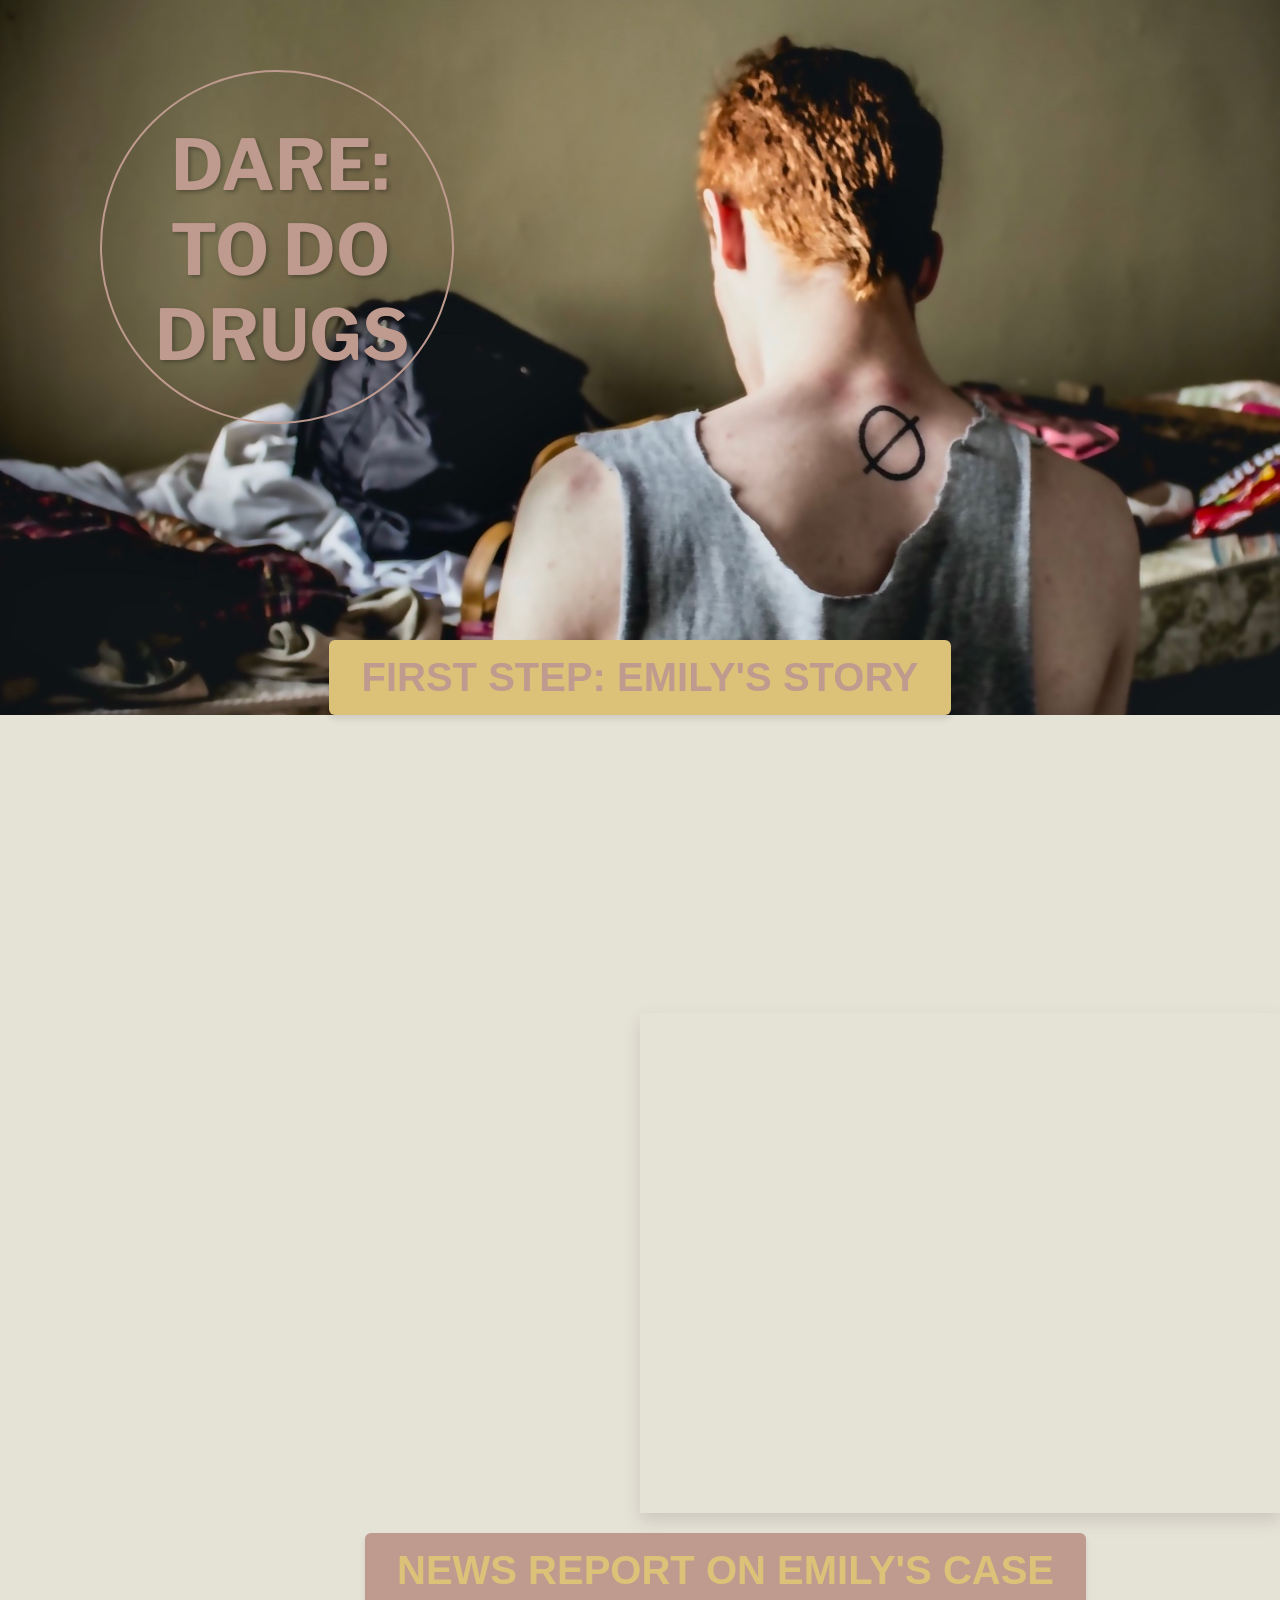
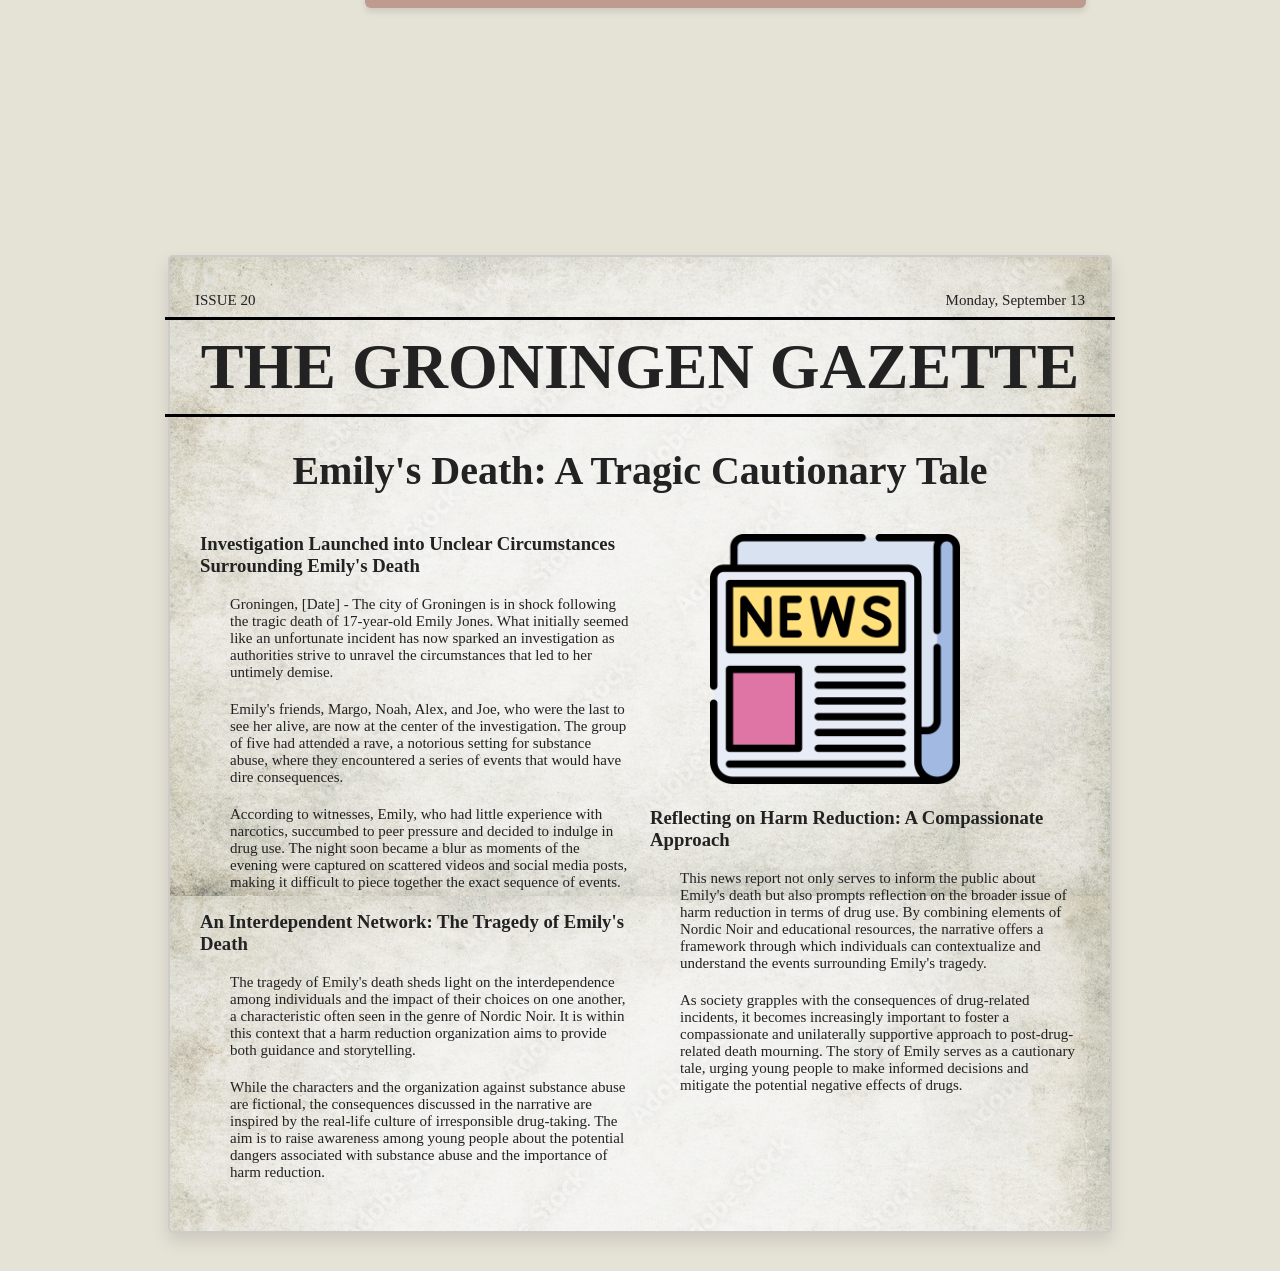
==== index.html @ 9c044ffd "new website --" ====
<!DOCTYPE html>
<html>
<head>
	<title>Dare to do drugs</title>
	<link rel="stylesheet" type="text/css" href="dare.css">
	<link rel="preconnect" href="https://fonts.googleapis.com">
	<link rel="preconnect" href="https://fonts.gstatic.com" crossorigin>
	<link href="https://fonts.googleapis.com/css2?family=Libre+Franklin:wght@100;500&family=Nunito+Sans:wght@200&display=swap" rel="stylesheet">
    <script src="dare.js"></script>
</head>
<body>
    <div class="firstpage">
        <div class="circle-animation">
          <h1 class="title">DARE: TO DO DRUGS</h1>
        </div>
            <div class="main" id="section1">
                <a href="#section2"><button class="custom-button" type="button">FIRST STEP: EMILY'S STORY</button></a>
            </div>
        </div>

<div class="main" id="section2">
        <div class="fade-in-container">
        <h4 class="fade-in-text">
            <span class="fade-in-word">Initial</span>
            <span class="fade-in-word">Police</span>
            <span class="fade-in-word">Interrogation</span>
            <span class="fade-in-word">of</span>
            <span class="fade-in-word">Joe,</span>
            <span class="fade-in-word">Emily's</span>
            <span class="fade-in-word">Close</span>
            <span class="fade-in-word">Friend</span>
            <span class="fade-in-word">and</span>
            <span class="fade-in-word">Suspect</span>
            <span class="fade-in-word">in</span>
            <span class="fade-in-word">the</span>
            <span class="fade-in-word">Mysterious</span>
            <span class="fade-in-word">Death</span>
            <span class="fade-in-word">Investigation</span>
        </h4>
        </div>
<br/> 
        <iframe src="https://www.youtube.com/embed/QH2-TGUlwu4" frameborder="0" allowfullscreen “align= center” ></iframe>
    <a href="#section3"><button class="newsbutton" type="button">NEWS REPORT ON EMILY'S CASE</button></a>
</div>



<br/><br/><br/><br/><br/><br/><br/><br/><br/><br/><br/><br/><br/>
    <div class="main" id="section3">
        <div id='container'>
            <header>
            <p>ISSUE 20</p>
            <p class="date">Monday, September 13</p>
                <h1 class="report-title">THE GRONINGEN GAZETTE</h1>
                <h2>Emily's Death: A Tragic Cautionary Tale</h2>
            </header>
            <main>
                <div class="row">
                    <div class="column">
                    <h3 class="border-middle">Investigation Launched into Unclear Circumstances Surrounding Emily's Death</h3>
			            <p class="paragraph">Groningen, [Date] - The city of Groningen is in shock following the tragic death of 17-year-old Emily Jones. What initially seemed like an unfortunate incident has now sparked an investigation as authorities strive to unravel the circumstances that led to her untimely demise.</p>
			            <p class="paragraph">Emily's friends, Margo, Noah, Alex, and Joe, who were the last to see her alive, are now at the center of the investigation. The group of five had attended a rave, a notorious setting for substance abuse, where they encountered a series of events that would have dire consequences.</p>
			            <p class="paragraph">According to witnesses, Emily, who had little experience with narcotics, succumbed to peer pressure and decided to indulge in drug use. The night soon became a blur as moments of the evening were captured on scattered videos and social media posts, making it difficult to piece together the exact sequence of events.</p>
                    <h3>An Interdependent Network: The Tragedy of Emily's Death</h3>
			            <p class="paragraph">The tragedy of Emily's death sheds light on the interdependence among individuals and the impact of their choices on one another, a characteristic often seen in the genre of Nordic Noir. It is within this context that a harm reduction organization aims to provide both guidance and storytelling.</p>
			            <p class="paragraph">While the characters and the organization against substance abuse are fictional, the consequences discussed in the narrative are inspired by the real-life culture of irresponsible drug-taking. The aim is to raise awareness among young people about the potential dangers associated with substance abuse and the importance of harm reduction.</p>
			    </div>
                <div class="column">
                    <img src="newspaper.png" style="width:250px">
			        <h3>Reflecting on Harm Reduction: A Compassionate Approach</h3>
			            <p class="paragraph">This news report not only serves to inform the public about Emily's death but also prompts reflection on the broader issue of harm reduction in terms of drug use. By combining elements of Nordic Noir and educational resources, the narrative offers a framework through which individuals can contextualize and understand the events surrounding Emily's tragedy.</p>
			            <p class="paragraph">As society grapples with the consequences of drug-related incidents, it becomes increasingly important to foster a compassionate and unilaterally supportive approach to post-drug-related death mourning. The story of Emily serves as a cautionary tale, urging young people to make informed decisions and mitigate the potential negative effects of drugs.</p>
                </div>
            </main>
               
        
        </div>
<br/>
<br/>
</body> 
</html>
---- dare.css ----
html {
  scroll-behavior: smooth !important;
}

body {
	font-family: 'Libre Franklin', sans-serif;
	margin: 0;
	padding: 0;
	background-color: #e5e2d6;
	color: #222222;
}

.firstpage{
    background-image: url(firstpage.jpg);
    text-align: center;
    height: 100%;
    font-size: 18px;
    background-size: cover;
    width: 100%;
}

.title {
  font-size: 70px;
  width: 250px;
  justify-content: left;
  align-items: left;
  margin-left: 53px;
  position: absolute;
  margin-top: 50px;
  text-shadow: 2px 2px 4px rgba(0, 0, 0, 0.3);
  color: #bf9a8e;
}

.circle-animation {
  position: absolute;
  width: 350px;
  height: 350px;
  border-radius: 50%;
  margin-left: 100px;
  margin-top: 70px;
  border: 2px solid #bf9a8e;
  animation: circle-pulse 4s infinite;
  
}

@keyframes circle-pulse {
  0% {
    transform: scale(1);
    opacity: 1;
  }
  50% {
    transform: scale(1.2);
    opacity: 0.6;
  }
  100% {
    transform: scale(1);
    opacity: 1;
  }
}

/*First step: Emily's Story*/
.custom-button {
  background-color: #dcc278;
  color: #bf9a8e;
  font-size: 40px;
  margin-top: 50%;
  border: none;
  padding: 15px 32px;
  text-align: center;
  text-decoration: none;
  display: inline-block;
  cursor: pointer;
  font-weight: bold;
  border-radius: 6px;
  box-shadow: 0 4px 6px rgba(0, 0, 0, 0.1);
  transition: background-color 0.3s ease-in-out, transform 0.3s ease-in-out;
}

.custom-button:hover {
  background-color: #bf9a8e;
  color: #dcc278;
  transform: scale(1.05);
}

/*News report on emily s case*/

.newsbutton {
  background-color: #bf9a8e;
  color: #dcc278;
  font-size: 40px;
  margin-top: 20px;
  border: none;
  padding: 15px 32px;
  text-align: center;
  text-decoration: none;
  display: inline-block;
  cursor: pointer;
  font-weight: bold;
  border-radius: 6px;
  box-shadow: 0 4px 6px rgba(0, 0, 0, 0.1);
  transition: background-color 0.3s ease-in-out, transform 0.3s ease-in-out;
  margin-left: 365px;
}

.newsbutton:hover {
  background-color: #dcc278;
  color: #bf9a8e;
  transform: scale(1.05);
}

  /*Fade In Text Animation */
  .fade-in-container{
    float: left;
  width: 50%;
  position: relative;
  align-self: center;
  align-items: center;
  display: flex;
  flex-direction: column;
  justify-content: center;
  padding: 0 50px;
  margin: 0;
  }

  .fade-in-text {
    font-family: "Montserrat Medium", Arial;
    font-size: 31px;
    transform: scale(0.94);
    color: #222222;
    margin-left: 300px;
    opacity: 0;
    filter: blur(4px);
    transition: opacity 0.8s, filter 0.8s;
    transform: translateY(20px);
    animation: fade-in 30s forwards cubic-bezier(0.11, 0, 0.5, 0);
  }
  
  .fade-in-text.fade-in {
    opacity: 1;
    filter: blur(0);
  }

  .fade-in-word {
    display: inline-block;
    position: relative;
    margin: 0 5px;
  }
  
  .fade-in-word:before {
    content: "";
    position: absolute;
    bottom: -4px;
    left: 0;
    width: 100%;
    height: 2px;
    transform: scaleX(0);
    transition: transform 0.5s;
  }
  
 /*Youtube video properties*/

  iframe{
    width: 50%;
    height: 500px;
    float: right;
    box-shadow: 0 8px 16px 0 rgba(109, 100, 100, 0.2);
  }

  /* Media queries for responsive design */
@media screen and (max-width: 768px) {
  .fade-in-container {
    width: 100%;
    padding: 0 20px;
  }

  iframe {
    width: 100%;
    height: 300px;
    float: none;
  }
}

/*news report*/
#container {
    width: 900px;
    margin: 0 auto;
    padding: 20px;
    border: 2px solid #ccc;
    border-radius: 5px;
    display: flex;
    flex-wrap: wrap;
    justify-content: center;
    align-items: center;
    box-shadow: 0 8px 16px 0 rgba(109, 100, 100, 0.2);
    background-image: url("newspaper.jpg");
    font-family: 'Newsreader';
  }

  p{
    position: absolute;
    margin-bottom: 20px;
    clear: both;
    font-size: 15px;
    margin-left: 30px;
  }
  .date{
    float: right;
    position: relative;
    margin-right: 30px;
  }
  header h2 {
    font-size: 40px;
    margin: 0 0 10px;
    text-align: center;
    padding-top: 10px;
}
  
  /* Header styles */
  .header {
    text-align: center;
    margin-bottom: 30px;
  }
  
  .header h1 {
    font-size: 36px;
    font-weight: bold;
    margin-bottom: 10px;
  }
  
  .header p {
    font-size: 18px;
    font-weight: bold;
    margin-bottom: 0;
  }
  
  /* Article content styles */
  
  .report-title {
    font-size: 64px;
    margin: 0 0 20px;
    border-bottom: 3px solid black;
    padding-bottom: 10px;
    border-top: 3px solid black;
    margin-top: 40px;
    padding-top: 10px;
    text-align: center;
    width: 950px;
    font-weight: bold;
  }
  
  h2 {
    font-size: 40px;
    margin: 0 0 10px;
    text-align: center;
    padding-top: 10px;
  }
 
  .paragraph{
      position: relative;
  }
   
  .row {
    display: flex;
    width: 900px;
  }
  
  /* Create two equal columns that sits next to each other */
  .column {
    width: 900px;
    flex: 50%;
    padding: 10px;
  }

  img {
    margin-left: 60px;
    margin-top: 20px;
  }
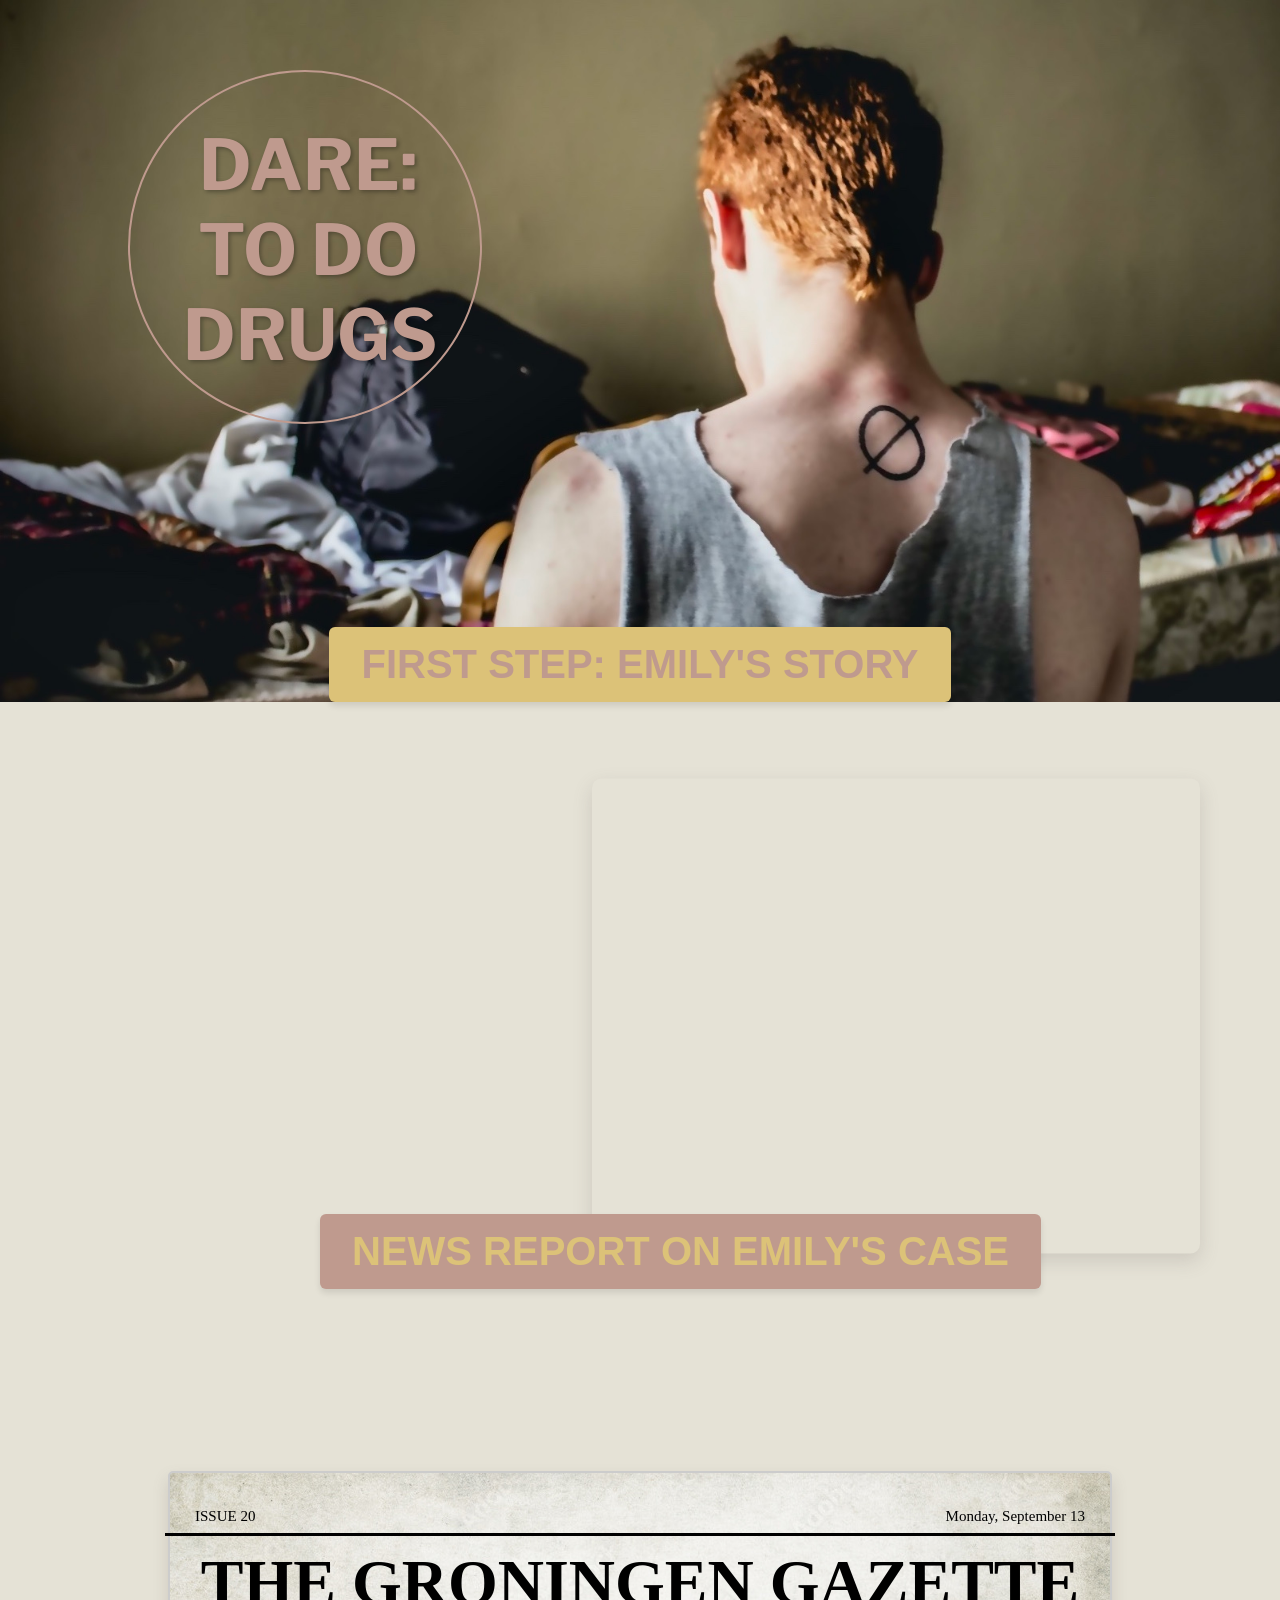
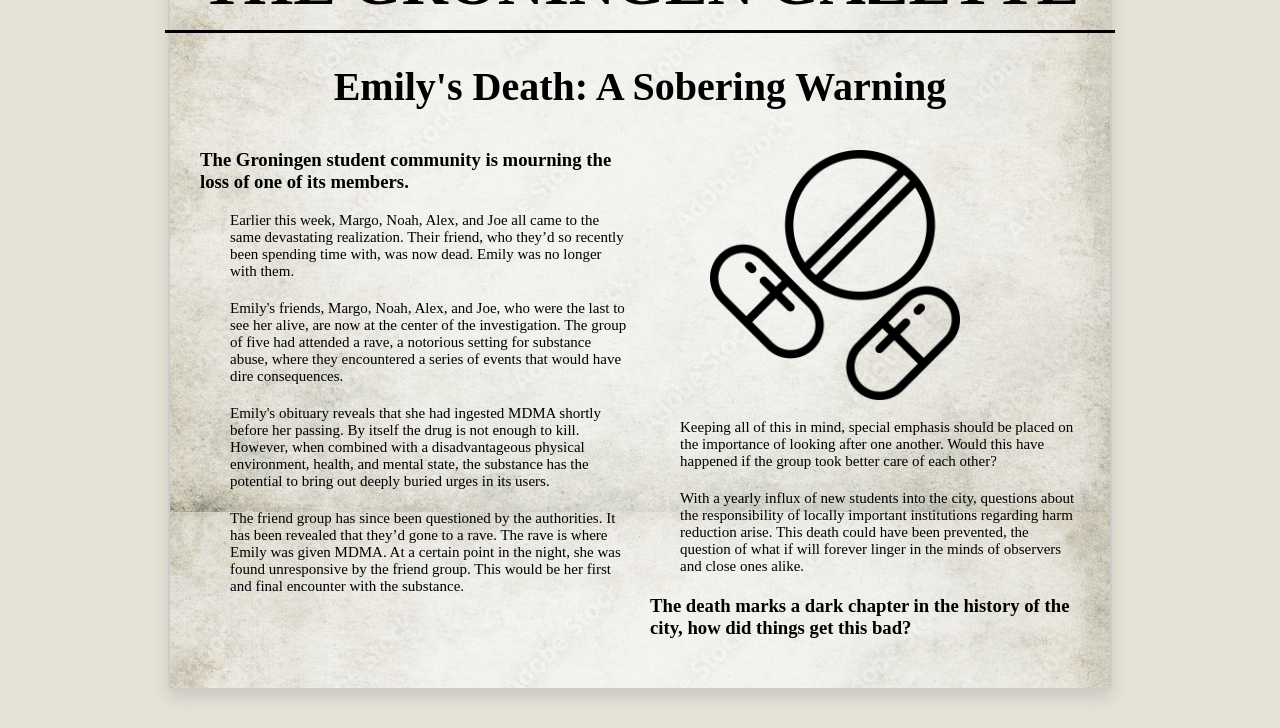
==== commit 266a32f4: "update 2" ====
--- a/index.html
+++ b/index.html
@@ -9,67 +9,64 @@
     <script src="dare.js"></script>
 </head>
 <body>
+   
     <div class="firstpage">
-        <div class="circle-animation">
-          <h1 class="title">DARE: TO DO DRUGS</h1>
-        </div>
+            <div class="circle-animation">
+                  <h1 class="title">DARE: TO DO DRUGS</h1>
+                </div>
+        
             <div class="main" id="section1">
                 <a href="#section2"><button class="custom-button" type="button">FIRST STEP: EMILY'S STORY</button></a>
             </div>
-        </div>
+    </div>
 
-<div class="main" id="section2">
+    <div class="main" id="section2">
+
+
         <div class="fade-in-container">
         <h4 class="fade-in-text">
             <span class="fade-in-word">Initial</span>
             <span class="fade-in-word">Police</span>
             <span class="fade-in-word">Interrogation</span>
-            <span class="fade-in-word">of</span>
-            <span class="fade-in-word">Joe,</span>
-            <span class="fade-in-word">Emily's</span>
-            <span class="fade-in-word">Close</span>
-            <span class="fade-in-word">Friend</span>
-            <span class="fade-in-word">and</span>
-            <span class="fade-in-word">Suspect</span>
-            <span class="fade-in-word">in</span>
-            <span class="fade-in-word">the</span>
-            <span class="fade-in-word">Mysterious</span>
-            <span class="fade-in-word">Death</span>
-            <span class="fade-in-word">Investigation</span>
         </h4>
+        <p class="joe fade-in-text"> Following the sudden death of Emily in Groningen, the police conducted an initial interrogation with Joe, one of her close friends from a group of five. Joe, being a suspect, was questioned regarding their relationship and devastating accident.</p>
         </div>
-<br/> 
         <iframe src="https://www.youtube.com/embed/QH2-TGUlwu4" frameborder="0" allowfullscreen “align= center” ></iframe>
-    <a href="#section3"><button class="newsbutton" type="button">NEWS REPORT ON EMILY'S CASE</button></a>
+            <div class='btn-container'>
+                <a href="#section3"><button class="newsbutton" type="button">NEWS REPORT ON EMILY'S CASE</button></a>
+            </div>
 </div>
 
-
-
-<br/><br/><br/><br/><br/><br/><br/><br/><br/><br/><br/><br/><br/>
+<br/><br/><br/><br/><br/><br/><br/><br/><br/><br/><br/><br/><br/><br/><br/><br/><br/><br/><br/><br/><br/><br/><br/><br/><br/><br/><br/>
     <div class="main" id="section3">
         <div id='container'>
             <header>
             <p>ISSUE 20</p>
             <p class="date">Monday, September 13</p>
                 <h1 class="report-title">THE GRONINGEN GAZETTE</h1>
-                <h2>Emily's Death: A Tragic Cautionary Tale</h2>
+                <h2>Emily's Death: A Sobering Warning</h2>
             </header>
             <main>
                 <div class="row">
                     <div class="column">
-                    <h3 class="border-middle">Investigation Launched into Unclear Circumstances Surrounding Emily's Death</h3>
-			            <p class="paragraph">Groningen, [Date] - The city of Groningen is in shock following the tragic death of 17-year-old Emily Jones. What initially seemed like an unfortunate incident has now sparked an investigation as authorities strive to unravel the circumstances that led to her untimely demise.</p>
+                    <h3 class="border-middle">The Groningen student community is mourning the loss of one of its members.</h3>
+			            <p class="paragraph">
+                            Earlier this week, Margo, Noah, Alex, and Joe all came to the same devastating realization. Their friend, who they’d so recently been spending time with, was now dead. Emily was no longer with them.</p>
 			            <p class="paragraph">Emily's friends, Margo, Noah, Alex, and Joe, who were the last to see her alive, are now at the center of the investigation. The group of five had attended a rave, a notorious setting for substance abuse, where they encountered a series of events that would have dire consequences.</p>
-			            <p class="paragraph">According to witnesses, Emily, who had little experience with narcotics, succumbed to peer pressure and decided to indulge in drug use. The night soon became a blur as moments of the evening were captured on scattered videos and social media posts, making it difficult to piece together the exact sequence of events.</p>
-                    <h3>An Interdependent Network: The Tragedy of Emily's Death</h3>
-			            <p class="paragraph">The tragedy of Emily's death sheds light on the interdependence among individuals and the impact of their choices on one another, a characteristic often seen in the genre of Nordic Noir. It is within this context that a harm reduction organization aims to provide both guidance and storytelling.</p>
-			            <p class="paragraph">While the characters and the organization against substance abuse are fictional, the consequences discussed in the narrative are inspired by the real-life culture of irresponsible drug-taking. The aim is to raise awareness among young people about the potential dangers associated with substance abuse and the importance of harm reduction.</p>
+			            <p class="paragraph">Emily's obituary reveals that she had ingested MDMA shortly before her passing. By itself the drug is not enough to kill. However, when combined with a disadvantageous physical environment, health, and mental state, the substance has the potential to bring out deeply buried urges in its users.</p>
+			            <p class="paragraph">The friend group has since been questioned by the authorities. It has been revealed that they’d gone to a rave. The rave is where Emily was given MDMA. At a certain point in the night, she was found unresponsive by the friend group. This would be her first and final encounter with the substance.
+                        </p>
+			           
 			    </div>
                 <div class="column">
-                    <img src="newspaper.png" style="width:250px">
-			        <h3>Reflecting on Harm Reduction: A Compassionate Approach</h3>
-			            <p class="paragraph">This news report not only serves to inform the public about Emily's death but also prompts reflection on the broader issue of harm reduction in terms of drug use. By combining elements of Nordic Noir and educational resources, the narrative offers a framework through which individuals can contextualize and understand the events surrounding Emily's tragedy.</p>
-			            <p class="paragraph">As society grapples with the consequences of drug-related incidents, it becomes increasingly important to foster a compassionate and unilaterally supportive approach to post-drug-related death mourning. The story of Emily serves as a cautionary tale, urging young people to make informed decisions and mitigate the potential negative effects of drugs.</p>
+                    <img src="pills.png" style="width: 250px;">
+                    <p class="paragraph">Keeping all of this in mind, special emphasis should be placed on the importance of looking after one another. Would this have happened if the group took better care of each other?
+                    </p>
+                    <p class="paragraph">With a yearly influx of new students into the city, questions about the responsibility of locally important institutions regarding harm reduction arise. This death could have been prevented, the question of what if will forever linger in the minds of observers and close ones alike.
+                    </p>
+                    <h3 class="border-middle">The death marks a dark chapter in the history of the city, how did things get this bad?
+                    </h3>
+			       
                 </div>
             </main>
                
--- a/dare.css
+++ b/dare.css
@@ -7,16 +7,13 @@
 	margin: 0;
 	padding: 0;
 	background-color: #e5e2d6;
-	color: #222222;
-}
-
-.firstpage{
-    background-image: url(firstpage.jpg);
-    text-align: center;
-    height: 100%;
-    font-size: 18px;
-    background-size: cover;
-    width: 100%;
+}
+.firstpage {
+  background-image: url(firstpage.jpg);
+  text-align: center;
+  height: 100%;
+  font-size: 18px;
+  background-size: cover;
 }
 
 .title {
@@ -29,6 +26,7 @@
   margin-top: 50px;
   text-shadow: 2px 2px 4px rgba(0, 0, 0, 0.3);
   color: #bf9a8e;
+  transition: transform 0.3s ease-in-out;
 }
 
 .circle-animation {
@@ -36,34 +34,54 @@
   width: 350px;
   height: 350px;
   border-radius: 50%;
-  margin-left: 100px;
+  margin-left: 10%;
   margin-top: 70px;
   border: 2px solid #bf9a8e;
   animation: circle-pulse 4s infinite;
-  
+  overflow: hidden;
 }
 
 @keyframes circle-pulse {
   0% {
     transform: scale(1);
-    opacity: 1;
+    box-shadow: 0 0 0 0 rgba(0, 0, 0, 0.3);
   }
   50% {
     transform: scale(1.2);
-    opacity: 0.6;
+    box-shadow: 0 0 0 20px rgba(0, 0, 0, 0);
   }
   100% {
     transform: scale(1);
-    opacity: 1;
-  }
-}
+    box-shadow: 0 0 0 0 rgba(0, 0, 0, 0.3);
+  }
+}
+
+@media only screen and (max-width: 1000px) {
+  .circle-animation {
+    width: 150px;
+    height: 150px;
+  }
+
+  .title {
+    font-size: 20px;
+    margin-left: -23px;
+    position: relative;
+    width: 200px;
+  }
+
+  .firstpage {
+    height: 800px;
+  }
+}
+
 
 /*First step: Emily's Story*/
 .custom-button {
   background-color: #dcc278;
   color: #bf9a8e;
   font-size: 40px;
-  margin-top: 50%;
+  margin-top: 49%;
+  position: relative;
   border: none;
   padding: 15px 32px;
   text-align: center;
@@ -82,24 +100,62 @@
   transform: scale(1.05);
 }
 
+.custom-button::before {
+  content: "";
+  position: absolute;
+  top: -10px;
+  left: -10px;
+  right: -10px;
+  bottom: -10px;
+  background-color: #bf9a8e;
+  opacity: 0;
+  border-radius: 8px;
+  transition: opacity 0.3s ease-in-out;
+}
+
+.custom-button:hover::before {
+  opacity: 0.3;
+}
+
+.custom-button::after {
+  content: "";
+  position: absolute;
+  top: -10px;
+  left: -10px;
+  right: -10px;
+  bottom: -10px;
+  background-color: #dcc278;
+  opacity: 0;
+  border-radius: 8px;
+  transition: opacity 0.3s ease-in-out;
+}
+
+.custom-button:hover::after {
+  opacity: 0.3;
+}
+
 /*News report on emily s case*/
+.btn-container {
+  display: flex;
+  justify-content: center;
+  align-items: center;
+  margin-top: 40%;
+  position: absolute;
+  margin-left: 25%;
+}
 
 .newsbutton {
   background-color: #bf9a8e;
   color: #dcc278;
   font-size: 40px;
-  margin-top: 20px;
   border: none;
   padding: 15px 32px;
-  text-align: center;
   text-decoration: none;
-  display: inline-block;
   cursor: pointer;
   font-weight: bold;
   border-radius: 6px;
   box-shadow: 0 4px 6px rgba(0, 0, 0, 0.1);
   transition: background-color 0.3s ease-in-out, transform 0.3s ease-in-out;
-  margin-left: 365px;
 }
 
 .newsbutton:hover {
@@ -108,77 +164,99 @@
   transform: scale(1.05);
 }
 
-  /*Fade In Text Animation */
-  .fade-in-container{
+.newsbutton.hide {
+  opacity: 0;
+  transform: translateY(50px);
+}
+
+/*Fade In Text Animation */
+.fade-in-container{
     float: left;
-  width: 50%;
+    width: 60%;
+    position: absolute;
+    flex-direction: column;
+    margin-top: 8%;
+    margin-left: 5%;
+    
+}
+
+.fade-in-text {
+  font-family: "Montserrat Medium", Arial;
+  font-size: 45px;
+  transform: scale(0.94);
+  color: #222222;
+  opacity: 0;
+  filter: blur(4px);
+  transition: opacity 0.8s, filter 0.8s;
+  transform: translateY(20px);
+  animation: fade-in 30s forwards cubic-bezier(0.11, 0, 0.5, 0);
+}
+
+.fade-in-text.fade-in {
+  opacity: 1;
+  filter: blur(0);
+}
+
+.joe {
+  font-size: 18px;
+  line-height: 1.5;
+  border-radius: 8px;
+  width: 530px;
+  box-shadow: 0 2px 4px rgba(0, 0, 0, 0.1);
+  opacity: 0;
+  transform: translateY(20px);
+  transition: opacity 0.8s, transform 0.8s;
+}
+
+.joe.fade-in {
+  opacity: 1;
+  transform: translateY(0);
+}
+
+/* Youtube video properties */
+iframe {
+width: 50%;
+height: 500px;
+float: right;
+box-shadow: 0 8px 20px 0 rgba(109, 100, 100, 0.2);
+border-radius: 10px;
+transform: scale(0.95);
+transition: transform 0.3s ease-in-out;
+margin-right: 5%;
+margin-top: 5%;
+}
+
+iframe:hover {
+transform: scale(1);
+box-shadow: 0 10px 20px 0 rgba(109, 100, 100, 0.3);
+}
+
+/* Media queries for responsive design */
+@media screen and (max-width: 1000px) {
+.fade-in-container, .joe {
+  width: 90%;
+  padding: 0 20px;
   position: relative;
-  align-self: center;
-  align-items: center;
-  display: flex;
-  flex-direction: column;
-  justify-content: center;
-  padding: 0 50px;
-  margin: 0;
-  }
-
-  .fade-in-text {
-    font-family: "Montserrat Medium", Arial;
-    font-size: 31px;
-    transform: scale(0.94);
-    color: #222222;
-    margin-left: 300px;
-    opacity: 0;
-    filter: blur(4px);
-    transition: opacity 0.8s, filter 0.8s;
-    transform: translateY(20px);
-    animation: fade-in 30s forwards cubic-bezier(0.11, 0, 0.5, 0);
-  }
-  
-  .fade-in-text.fade-in {
-    opacity: 1;
-    filter: blur(0);
-  }
-
-  .fade-in-word {
-    display: inline-block;
-    position: relative;
-    margin: 0 5px;
-  }
-  
-  .fade-in-word:before {
-    content: "";
+  margin-top: -5%;
+}
+
+iframe {
+  width: 100%;
+  height: 500px;
+  float: none;
+  margin-top: -1.5%;
+}
+
+.btn-container{
+    font-size: 10px;
     position: absolute;
-    bottom: -4px;
-    left: 0;
-    width: 100%;
-    height: 2px;
-    transform: scaleX(0);
-    transition: transform 0.5s;
-  }
-  
- /*Youtube video properties*/
-
-  iframe{
-    width: 50%;
-    height: 500px;
-    float: right;
-    box-shadow: 0 8px 16px 0 rgba(109, 100, 100, 0.2);
-  }
-
-  /* Media queries for responsive design */
-@media screen and (max-width: 768px) {
-  .fade-in-container {
-    width: 100%;
-    padding: 0 20px;
-  }
-
-  iframe {
-    width: 100%;
-    height: 300px;
-    float: none;
-  }
-}
+    margin-top: 5%;
+    width: 80%;
+    margin-left: 10%;
+
+  }
+}
+
 
 /*news report*/
 #container {
@@ -194,6 +272,7 @@
     box-shadow: 0 8px 16px 0 rgba(109, 100, 100, 0.2);
     background-image: url("newspaper.jpg");
     font-family: 'Newsreader';
+    margin-top: 20%;
   }
 
   p{
@@ -275,4 +354,29 @@
     margin-left: 60px;
     margin-top: 20px;
   }
-  
+
+  @media screen and (max-width: 1000px) {
+    #container {
+      margin-top: 10%;
+      width: 80%;
+    }
+  
+    .report-title {
+      width: 90%;
+    }
+  
+    p {
+      margin-left: 10px;
+      margin-right: 10px;
+    }
+  
+    .column {
+      width: 80%;
+      max-width: none;
+    }
+
+    .row{
+      width: 100%;
+    }
+  }
+  
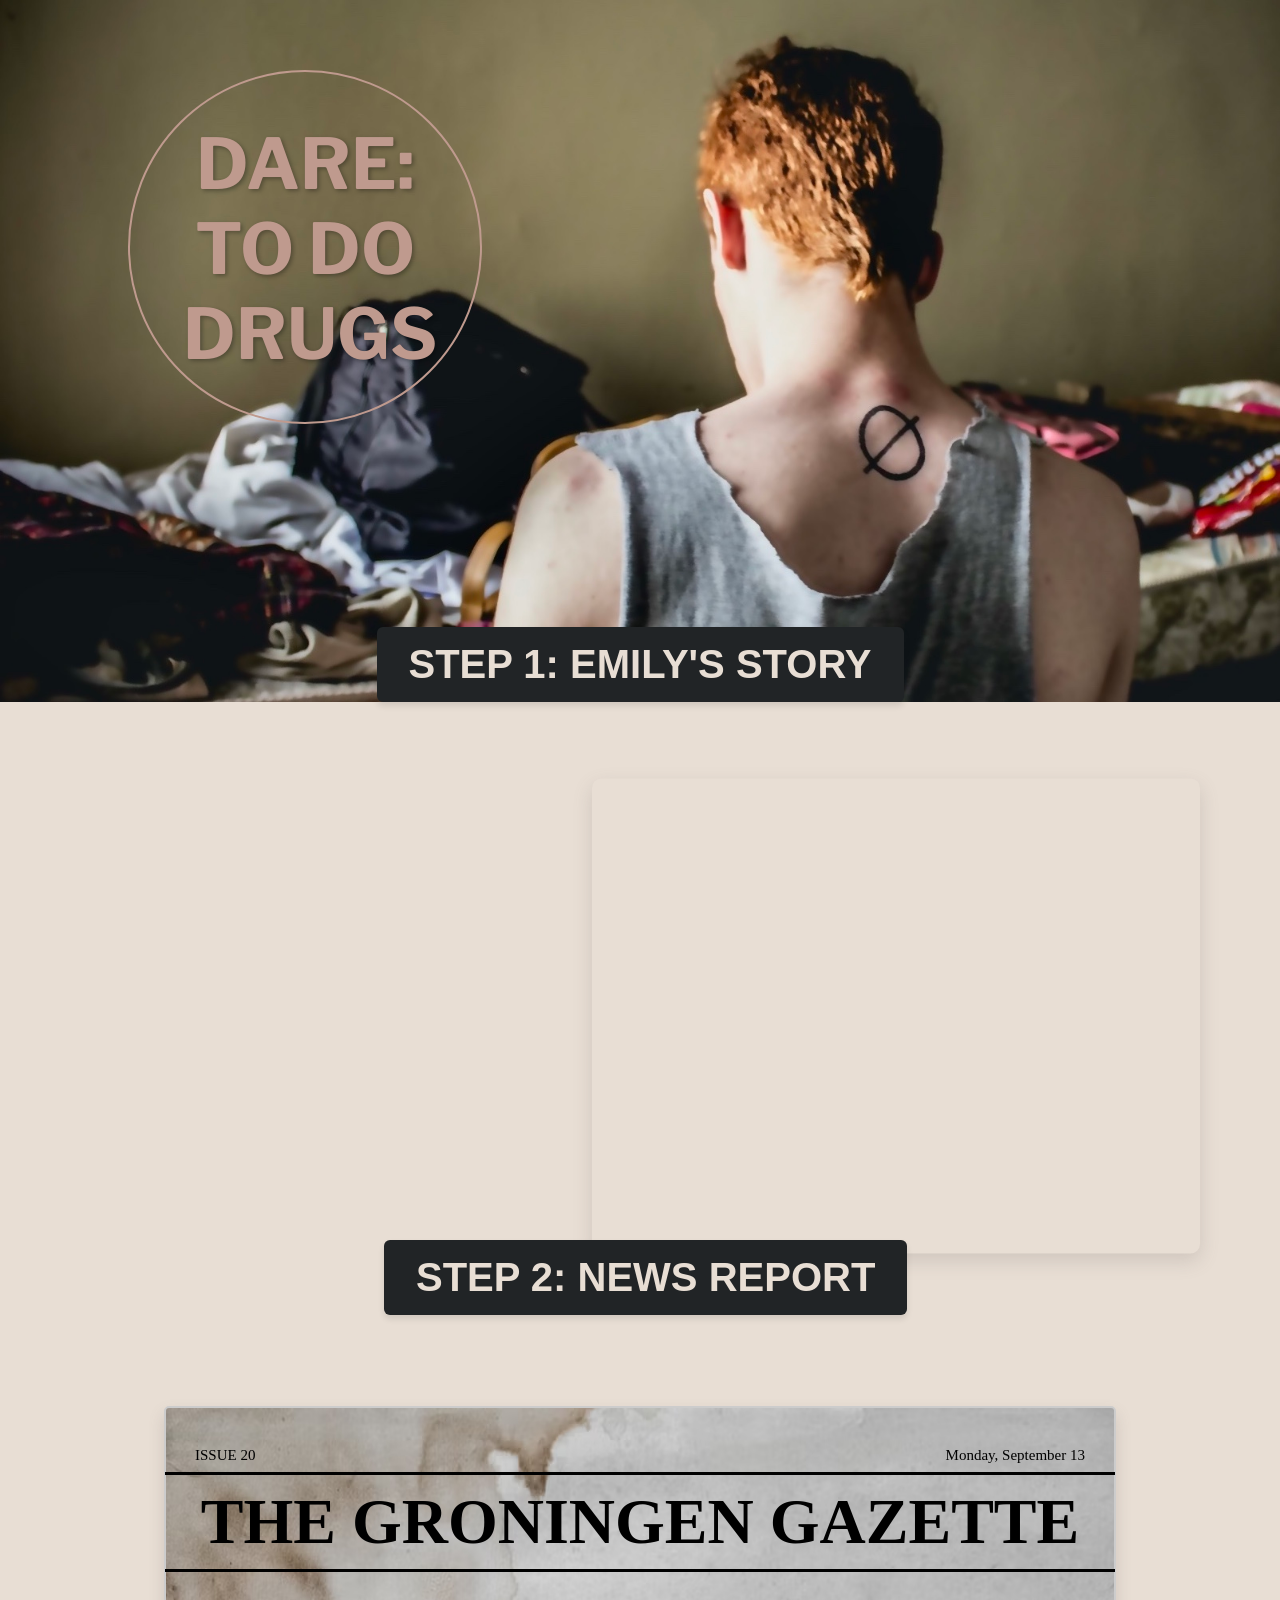
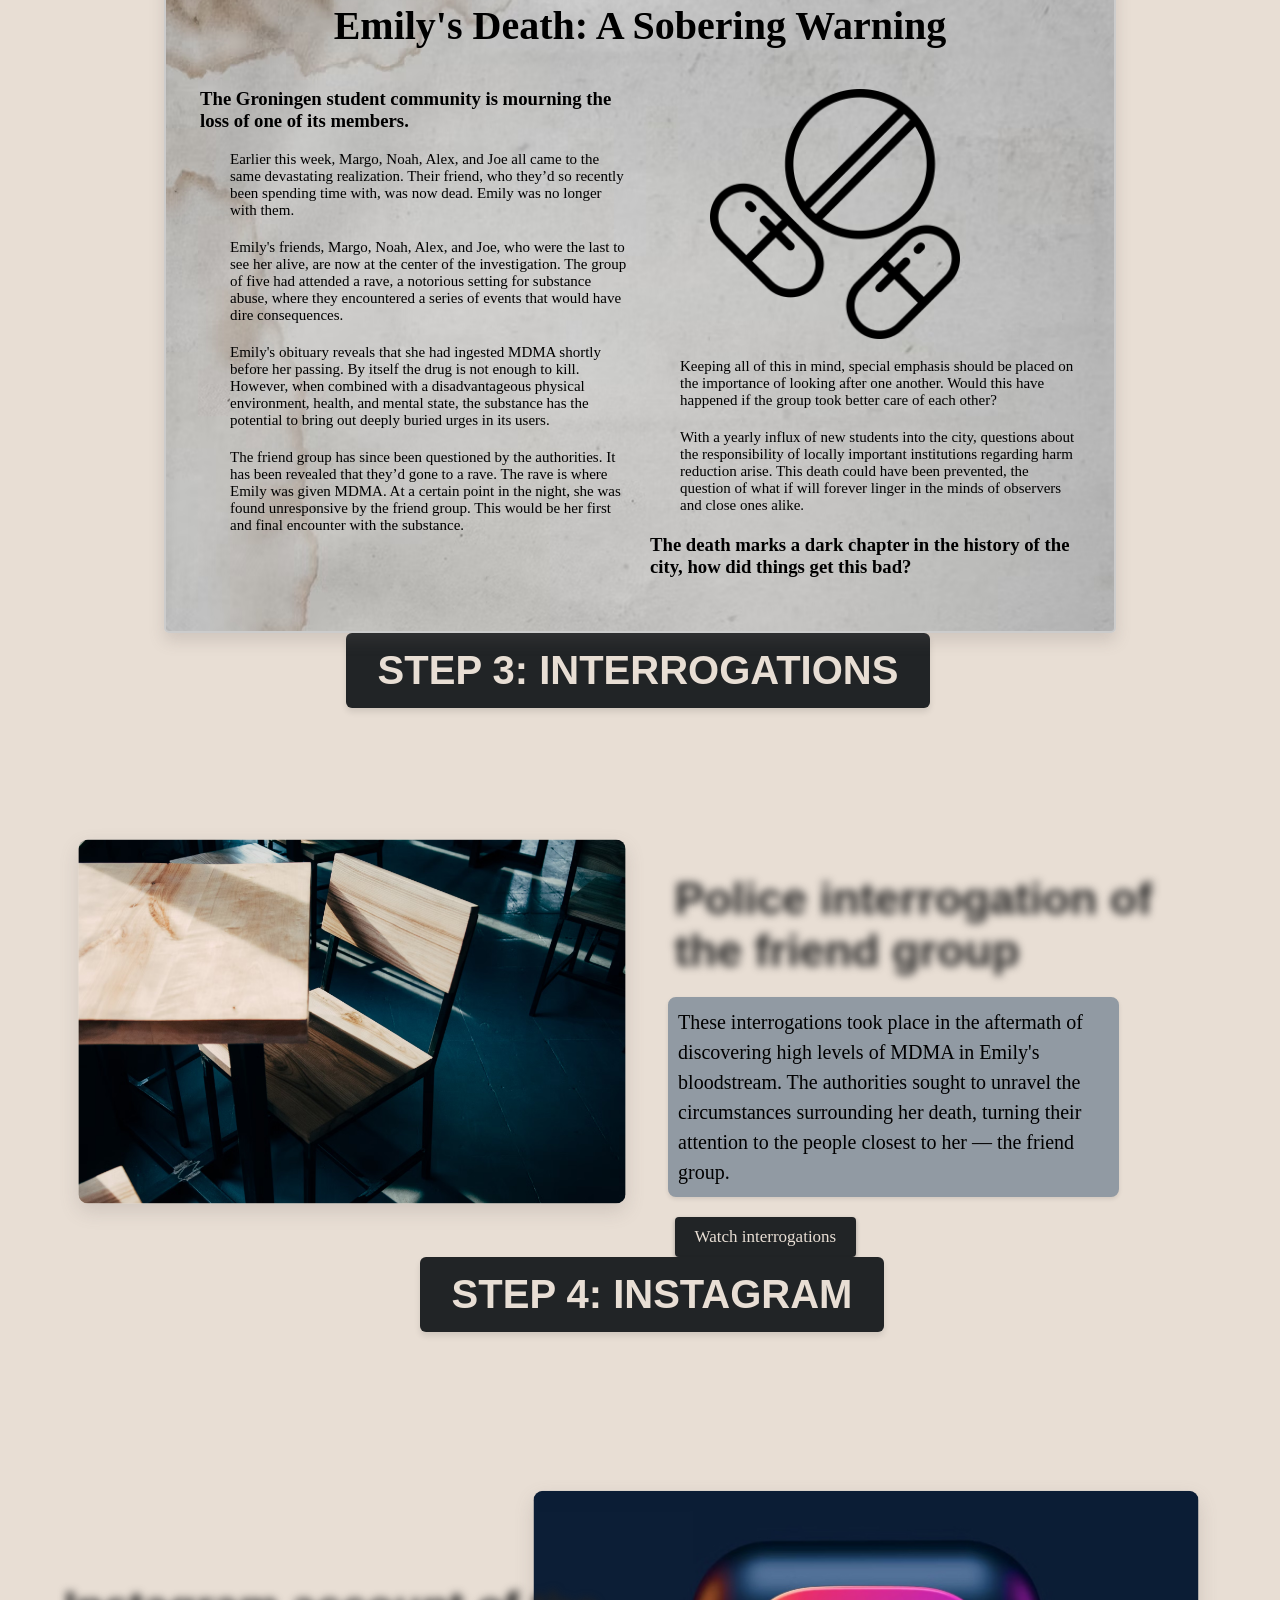
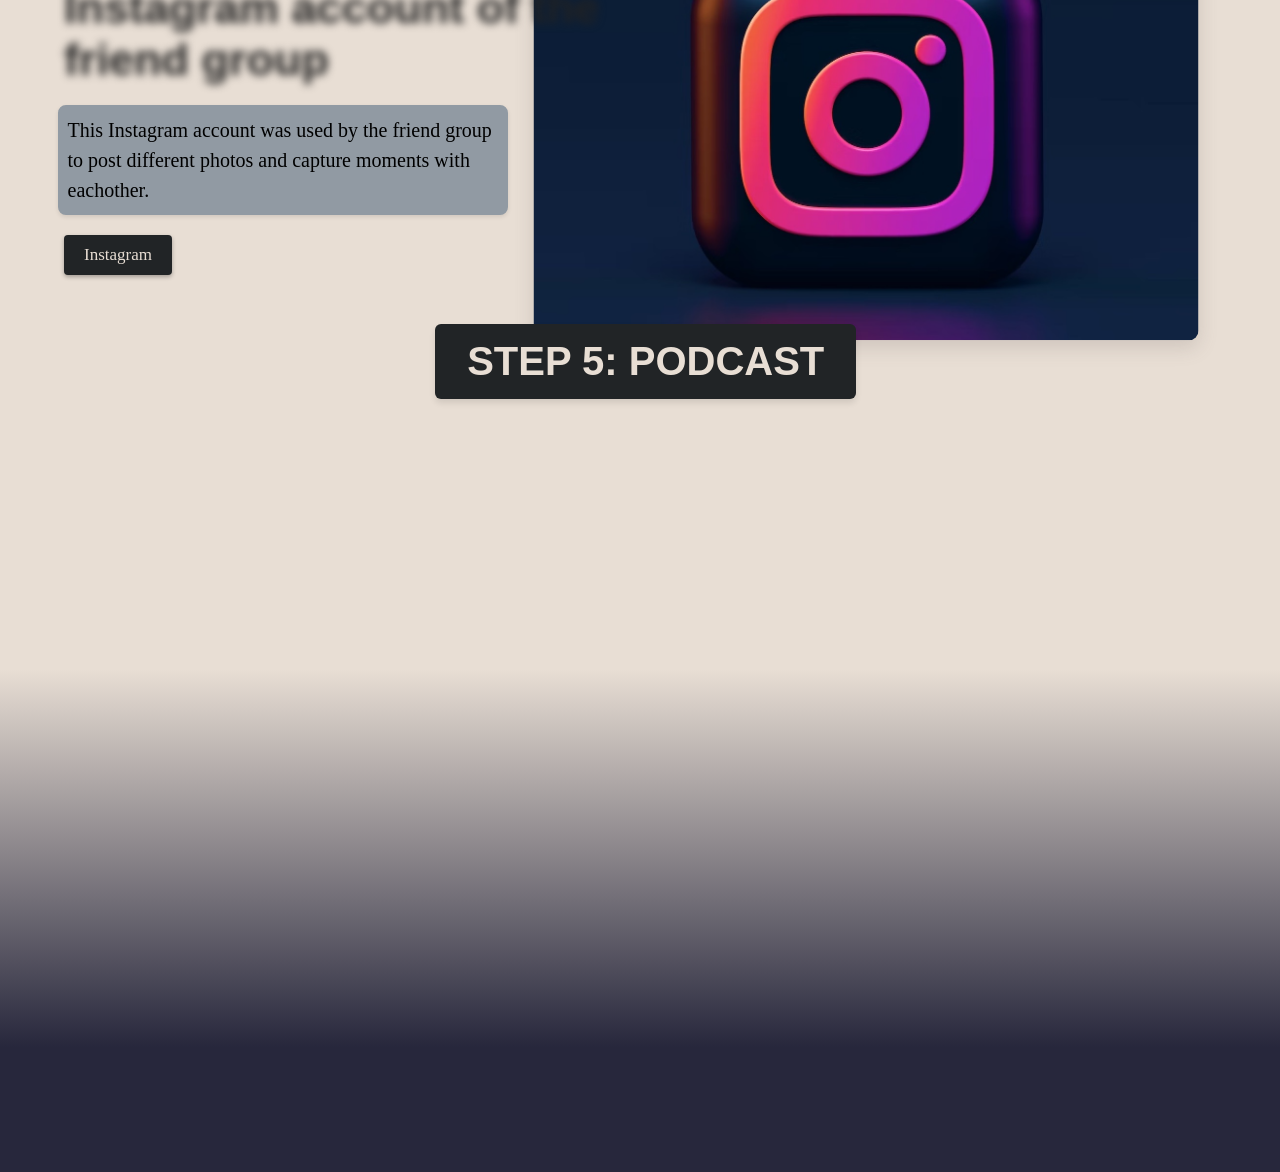
==== commit e24aecca: "updates -" ====
--- a/index.html
+++ b/index.html
@@ -16,7 +16,7 @@
                 </div>
         
             <div class="main" id="section1">
-                <a href="#section2"><button class="custom-button" type="button">FIRST STEP: EMILY'S STORY</button></a>
+                <a href="#section2"><button class="custom-button" type="button">STEP 1: EMILY'S STORY</button></a>
             </div>
     </div>
 
@@ -32,12 +32,11 @@
         <p class="joe fade-in-text"> Following the sudden death of Emily in Groningen, the police conducted an initial interrogation with Joe, one of her close friends from a group of five. Joe, being a suspect, was questioned regarding their relationship and devastating accident.</p>
         </div>
         <iframe src="https://www.youtube.com/embed/QH2-TGUlwu4" frameborder="0" allowfullscreen “align= center” ></iframe>
-            <div class='btn-container'>
-                <a href="#section3"><button class="newsbutton" type="button">NEWS REPORT ON EMILY'S CASE</button></a>
+            <div class='btn-container2'>
+                <a href="#section3"><button class="newsbutton" type="button">STEP 2: NEWS REPORT</button></a>
             </div>
 </div>
 
-<br/><br/><br/><br/><br/><br/><br/><br/><br/><br/><br/><br/><br/><br/><br/><br/><br/><br/><br/><br/><br/><br/><br/><br/><br/><br/><br/>
     <div class="main" id="section3">
         <div id='container'>
             <header>
@@ -66,12 +65,78 @@
                     </p>
                     <h3 class="border-middle">The death marks a dark chapter in the history of the city, how did things get this bad?
                     </h3>
-			       
                 </div>
             </main>
-               
-        
         </div>
+        <div class='btn-container3'>
+            <a href="#section4"><button class="newsbutton" type="button">STEP 3: INTERROGATIONS</button></a>
+        </div>
+    </div>
+                    
+            
+
+    <div class="main" id="section4">
+        <div id="playlist-section">
+            <a href="https://www.youtube.com/watch?v=rmdpVuG-fGA&ab_channel=AsphaltTangoRecords" target="_blank"><img class="interrogation" src="interrogation.jpg"></a>
+            <div class="fade-in-playlist">
+                <h4 class="fade-in-text">
+                    <span class="fade-in-word">Police</span>
+                    <span class="fade-in-word">interrogation</span>
+                    <span class="fade-in-word">of</span>
+                    <span class="fade-in-word">the</span>
+                    <span class="fade-in-word">friend</span>
+                    <span class="fade-in-word">group</span>
+                </h4>
+                <p class="p-interrogation">These interrogations took place in the aftermath of discovering high levels of MDMA in Emily's bloodstream. The authorities sought to unravel the circumstances surrounding her death, turning their attention to the people closest to her — the friend group. </p>
+                <a href="https://www.youtube.com/watch?v=rmdpVuG-fGA&ab_channel=AsphaltTangoRecords" target="_blank" class="interr-btn">Watch interrogations</a>
+            </div>
+        </div>
+    </div>
+    <div class='btn-container5'>
+        <a href="#section5"><button class="newsbutton" type="button">STEP 4: INSTAGRAM</button></a>
+    </div>
+                    
+
+    <div class="main" id="section5">
+        <div id="instagram-section">
+            <img class="insta-photo" src="insta.jpg">
+            <div class="fade-in-insta">
+                <h4 class="fade-in-text">
+                    <span class="fade-in-word">Instagram</span>
+                    <span class="fade-in-word">account</span>
+                    <span class="fade-in-word">of</span>
+                    <span class="fade-in-word">the</span>
+                    <span class="fade-in-word">friend</span>
+                    <span class="fade-in-word">group</span>
+                </h4>
+                <p class="p-interrogation">This Instagram account was used by the friend group to post different photos and capture moments with eachother. </p>
+                <a href="https://www.youtube.com/watch?v=rmdpVuG-fGA&ab_channel=AsphaltTangoRecords" target="_blank" class="interr-btn">Instagram</a>
+            </div>
+        </div>
+        <div class='btn-container6'>
+            <a href="#section6"><button class="newsbutton" type="button">STEP 5: PODCAST</button></a>
+        </div>
+    </div>
+
+    <div class="main" id="section6">
+        <div id="podcast-container">
+            <div class="waveWrapper waveAnimation">
+                <div class="waveWrapperInner bgTop">
+                  <div class="wave waveTop" style="background-image: url('http://front-end-noobs.com/jecko/img/wave-top.png')"></div>
+                </div>
+                <div class="waveWrapperInner bgMiddle">
+                  <div class="wave waveMiddle" style="background-image: url('http://front-end-noobs.com/jecko/img/wave-mid.png')"></div>
+                </div>
+                <div class="waveWrapperInner bgBottom">
+                  <div class="wave waveBottom" style="background-image: url('http://front-end-noobs.com/jecko/img/wave-bot.png')"></div>
+                </div>
+              </div>
+
+        </div>
+
+    </div>
+
+    </div>
 <br/>
 <br/>
 </body> 
--- a/dare.css
+++ b/dare.css
@@ -6,7 +6,7 @@
 	font-family: 'Libre Franklin', sans-serif;
 	margin: 0;
 	padding: 0;
-	background-color: #e5e2d6;
+	background-color:  #E8DED4 !important;;
 }
 .firstpage {
   background-image: url(firstpage.jpg);
@@ -18,12 +18,12 @@
 
 .title {
   font-size: 70px;
-  width: 250px;
+  width: 70%;
   justify-content: left;
   align-items: left;
-  margin-left: 53px;
+  margin-left: 15%;
   position: absolute;
-  margin-top: 50px;
+  margin-top: 14%;
   text-shadow: 2px 2px 4px rgba(0, 0, 0, 0.3);
   color: #bf9a8e;
   transition: transform 0.3s ease-in-out;
@@ -56,29 +56,10 @@
   }
 }
 
-@media only screen and (max-width: 1000px) {
-  .circle-animation {
-    width: 150px;
-    height: 150px;
-  }
-
-  .title {
-    font-size: 20px;
-    margin-left: -23px;
-    position: relative;
-    width: 200px;
-  }
-
-  .firstpage {
-    height: 800px;
-  }
-}
-
-
 /*First step: Emily's Story*/
 .custom-button {
-  background-color: #dcc278;
-  color: #bf9a8e;
+  background-color:   #212426ff;
+  color: #E8DED4;
   font-size: 40px;
   margin-top: 49%;
   position: relative;
@@ -95,8 +76,8 @@
 }
 
 .custom-button:hover {
-  background-color: #bf9a8e;
-  color: #dcc278;
+  background-color: #E8DED4;
+  color: #333536;
   transform: scale(1.05);
 }
 
@@ -107,7 +88,7 @@
   left: -10px;
   right: -10px;
   bottom: -10px;
-  background-color: #bf9a8e;
+  background-color: #E8DED4;
   opacity: 0;
   border-radius: 8px;
   transition: opacity 0.3s ease-in-out;
@@ -124,7 +105,7 @@
   left: -10px;
   right: -10px;
   bottom: -10px;
-  background-color: #dcc278;
+  background-color: #E8DED4;
   opacity: 0;
   border-radius: 8px;
   transition: opacity 0.3s ease-in-out;
@@ -135,18 +116,20 @@
 }
 
 /*News report on emily s case*/
-.btn-container {
+.btn-container2 {
   display: flex;
   justify-content: center;
   align-items: center;
-  margin-top: 40%;
+  margin-top: 42%;
   position: absolute;
-  margin-left: 25%;
+  margin-left: 30%;
+  padding-bottom: 100px;
+  margin-bottom: 100%;
 }
 
 .newsbutton {
-  background-color: #bf9a8e;
-  color: #dcc278;
+  background-color:   #212426ff;
+  color: #E8DED4;
   font-size: 40px;
   border: none;
   padding: 15px 32px;
@@ -159,8 +142,8 @@
 }
 
 .newsbutton:hover {
-  background-color: #dcc278;
-  color: #bf9a8e;
+  background-color:   #212426ff;
+  color: #E8DED4;
   transform: scale(1.05);
 }
 
@@ -198,7 +181,7 @@
 }
 
 .joe {
-  font-size: 18px;
+  font-size: 20px;
   line-height: 1.5;
   border-radius: 8px;
   width: 530px;
@@ -206,6 +189,13 @@
   opacity: 0;
   transform: translateY(20px);
   transition: opacity 0.8s, transform 0.8s;
+  border-bottom: 8px;
+  background-color: #919AA3ff;;
+  border: 10px solid;
+  border-color: #919AA3ff;;
+  text-align:start;
+  float: left;
+  margin-left: -1px;
 }
 
 .joe.fade-in {
@@ -231,38 +221,13 @@
 box-shadow: 0 10px 20px 0 rgba(109, 100, 100, 0.3);
 }
 
-/* Media queries for responsive design */
-@media screen and (max-width: 1000px) {
-.fade-in-container, .joe {
-  width: 90%;
-  padding: 0 20px;
-  position: relative;
-  margin-top: -5%;
-}
-
-iframe {
-  width: 100%;
-  height: 500px;
-  float: none;
-  margin-top: -1.5%;
-}
-
-.btn-container{
-    font-size: 10px;
-    position: absolute;
-    margin-top: 5%;
-    width: 80%;
-    margin-left: 10%;
-
-  }
-}
-
 
 /*news report*/
 #container {
     width: 900px;
-    margin: 0 auto;
-    padding: 20px;
+    position: relative;
+    margin: auto;
+    padding: 24px;
     border: 2px solid #ccc;
     border-radius: 5px;
     display: flex;
@@ -272,7 +237,7 @@
     box-shadow: 0 8px 16px 0 rgba(109, 100, 100, 0.2);
     background-image: url("newspaper.jpg");
     font-family: 'Newsreader';
-    margin-top: 20%;
+    margin-top: 55%;
   }
 
   p{
@@ -343,7 +308,7 @@
     width: 900px;
   }
   
-  /* Create two equal columns that sits next to each other */
+  /* Create two equal columns that sit next to each other */
   .column {
     width: 900px;
     flex: 50%;
@@ -354,8 +319,280 @@
     margin-left: 60px;
     margin-top: 20px;
   }
-
-  @media screen and (max-width: 1000px) {
+  
+  /*link to videos*/
+
+.interrogation{
+  float:left;
+  width: 700px;
+  box-shadow: 0 8px 20px 0 rgba(109, 100, 100, 0.2);
+  border-radius: 10px;
+  transform: scale(0.95);
+  transition: transform 0.3s ease-in-out;
+  cursor: pointer;
+}
+
+.interrogation:hover {
+  transform: scale(1);
+  box-shadow: 0 10px 20px 0 rgba(109, 100, 100, 0.3);
+  }
+
+  .fade-in-playlist{
+    font-family: 'Poppins';
+    font-size: 16px;
+    font-weight: 500px;
+    width: 700px;
+    float: right;
+  }
+    /*link to videos*/
+    #playlist-section{
+      width: 90%;
+      height: 70%;
+      margin-left: 5%;
+    }
+.interrogation{
+  float:left;
+  width: 50%;
+  box-shadow: 0 8px 20px 0 rgba(109, 100, 100, 0.2);
+  border-radius: 10px;
+  transform: scale(0.95);
+  transition: transform 0.3s ease-in-out;
+  cursor: pointer;
+  margin-left: 0;
+}
+
+.interrogation:hover {
+  transform: scale(1);
+  box-shadow: 0 10px 20px 0 rgba(109, 100, 100, 0.3);
+  }
+
+  .fade-in-playlist{
+    font-family: 'Poppins';
+    font-size: 16px;
+    font-weight: 500px;
+    width: 47%;
+    float: right;
+    margin-right: 0;
+    margin-top: -1.5%;
+  }
+  .p-interrogation{
+    font-size: 20px;
+    line-height: 1.5;
+    border-radius: 8px;
+    width: 79.5%;
+    box-shadow: 0 2px 4px rgba(0, 0, 0, 0.1);
+    border-bottom: 8px;
+    background-color: #919AA3ff;
+    border: 10px solid;
+    border-color: #919AA3ff;
+    text-align:start;
+    float:right;
+    position: relative;
+    right: 18%;
+    margin-top: -20px;
+}
+
+  .btn-container3{
+    margin-left: 27%;
+    margin-bottom: 8%;
+  }
+
+  /* button that opens interrogation playlist on yt */
+  .interr-btn {
+    display: inline-block;
+    padding: 10px 20px;
+    background-color:  #212426ff;
+    color: #E8DED4;
+    text-decoration: none;
+    border-radius: 4px;
+    box-shadow: 0px 2px 4px rgba(0, 0, 0, 0.3);
+    transition: transform 0.3s ease-in-out;
+    cursor: pointer;
+    font-size: 17px;
+  }
+  
+  .interr-btn:hover {
+    transform: scale(1.1);
+  }
+
+    /* BUTTON to move to the insta account section */
+    .btn-container5{
+      margin-top: 42%;
+      padding: 10px;
+      margin-left: 32%;
+      margin-bottom: 12.5%;
+    }
+
+  /* Section for the insta account */
+  #instagram-section{
+    width: 90%;
+    height: 70%;
+    position: absolute;
+    margin-left: 5%;
+  }
+
+  .insta-photo{
+    position: relative;
+    float: right;
+    width: 700px;
+    box-shadow: 0 8px 20px 0 rgba(109, 100, 100, 0.2);
+    border-radius: 10px;
+    transform: scale(0.95);
+    transition: transform 0.3s ease-in-out;
+    cursor: pointer;
+    margin-right: 0;
+    margin-left: 100%;
+    margin-top: -2%;
+  }
+
+  .insta-photo:hover {
+    transform: scale(1);
+    box-shadow: 0 10px 20px 0 rgba(109, 100, 100, 0.3);
+    }
+
+  .fade-in-insta{
+    position: absolute;
+    font-family: 'Poppins';
+    font-size: 16px;
+    font-weight: 500px;
+    width: 47%;
+    float: left;
+    margin-right: 0;
+    margin-top: 0;
+  }
+
+  /* button to go to the podcast */
+  .btn-container6{
+    position: absolute;
+    margin-left: 34%;
+    margin-top: 33%;
+    
+  }
+  #podcast-container{
+    width: 100%;
+    height: 70%;
+    position: absolute;
+    margin-top: 50%;
+  }
+  @keyframes move_wave {
+    0% {
+        transform: translateX(0) translateZ(0) scaleY(1)
+    }
+    50% {
+        transform: translateX(-25%) translateZ(0) scaleY(0.55)
+    }
+    100% {
+        transform: translateX(-50%) translateZ(0) scaleY(1)
+    }
+}
+.waveWrapper {
+    overflow: hidden;
+    position: absolute;
+    left: 0;
+    right: 0;
+    bottom: 0;
+    top: 0;
+    margin: auto;
+}
+.waveWrapperInner {
+    position: absolute;
+    width: 100%;
+    overflow: hidden;
+    height: 100%;
+    bottom: -1px;
+    background-image: linear-gradient(to top, #27273c 20%, #E8DED4 80% );
+}
+.bgTop {
+    z-index: 15;
+    opacity: 0.5;
+}
+.bgMiddle {
+    z-index: 10;
+    opacity: 0.75;
+}
+.bgBottom {
+    z-index: 5;
+}
+.wave {
+    position: absolute;
+    left: 0;
+    width: 200%;
+    height: 100%;
+    background-repeat: repeat no-repeat;
+    background-position: 0 bottom;
+    transform-origin: center bottom;
+}
+.waveTop {
+    background-size: 50% 100px;
+}
+.waveAnimation .waveTop {
+  animation: move-wave 3s;
+   -webkit-animation: move-wave 3s;
+   -webkit-animation-delay: 1s;
+   animation-delay: 1s;
+}
+.waveMiddle {
+    background-size: 50% 120px;
+}
+.waveAnimation .waveMiddle {
+    animation: move_wave 10s linear infinite;
+}
+.waveBottom {
+    background-size: 50% 100px;
+}
+.waveAnimation .waveBottom {
+    animation: move_wave 15s linear infinite;
+}
+
+
+
+  /* Media queries for responsive design */
+@media screen and (max-width: 1000px) {
+  .fade-in-container, .joe {
+    width: 90%;
+    padding: 0 20px;
+    position: relative;
+    margin-top: 5%;
+  }
+  
+  iframe {
+    width: 100%;
+    height: 500px;
+    float: none;
+    margin-top: -1.5%;
+  }
+  
+  .btn-container{
+      font-size: 10px;
+      position: absolute;
+      margin-top: 5%;
+      width: 80%;
+      margin-left: 10%;
+      padding-bottom: 20%;
+  
+    }
+
+    #container{
+    clear: both;
+    }
+    
+    .circle-animation {
+      width: 20%;
+      height: 9.5%;
+    }
+  
+    .title {
+      font-size: 35px;
+      margin-top: 18%;
+      margin-left: 20%;
+      position: relative;
+      width: 60%;
+    }
+  
+    .firstpage {
+      height: 100%;
+    }
+
     #container {
       margin-top: 10%;
       width: 80%;
@@ -366,8 +603,8 @@
     }
   
     p {
-      margin-left: 10px;
-      margin-right: 10px;
+      margin-left: 5%;
+      margin-right: 5%;
     }
   
     .column {
@@ -378,5 +615,10 @@
     .row{
       width: 100%;
     }
-  }
-  
+
+    .btn-container3{
+      position: absolute;
+      margin-left: 5%;
+    }
+  
+  }
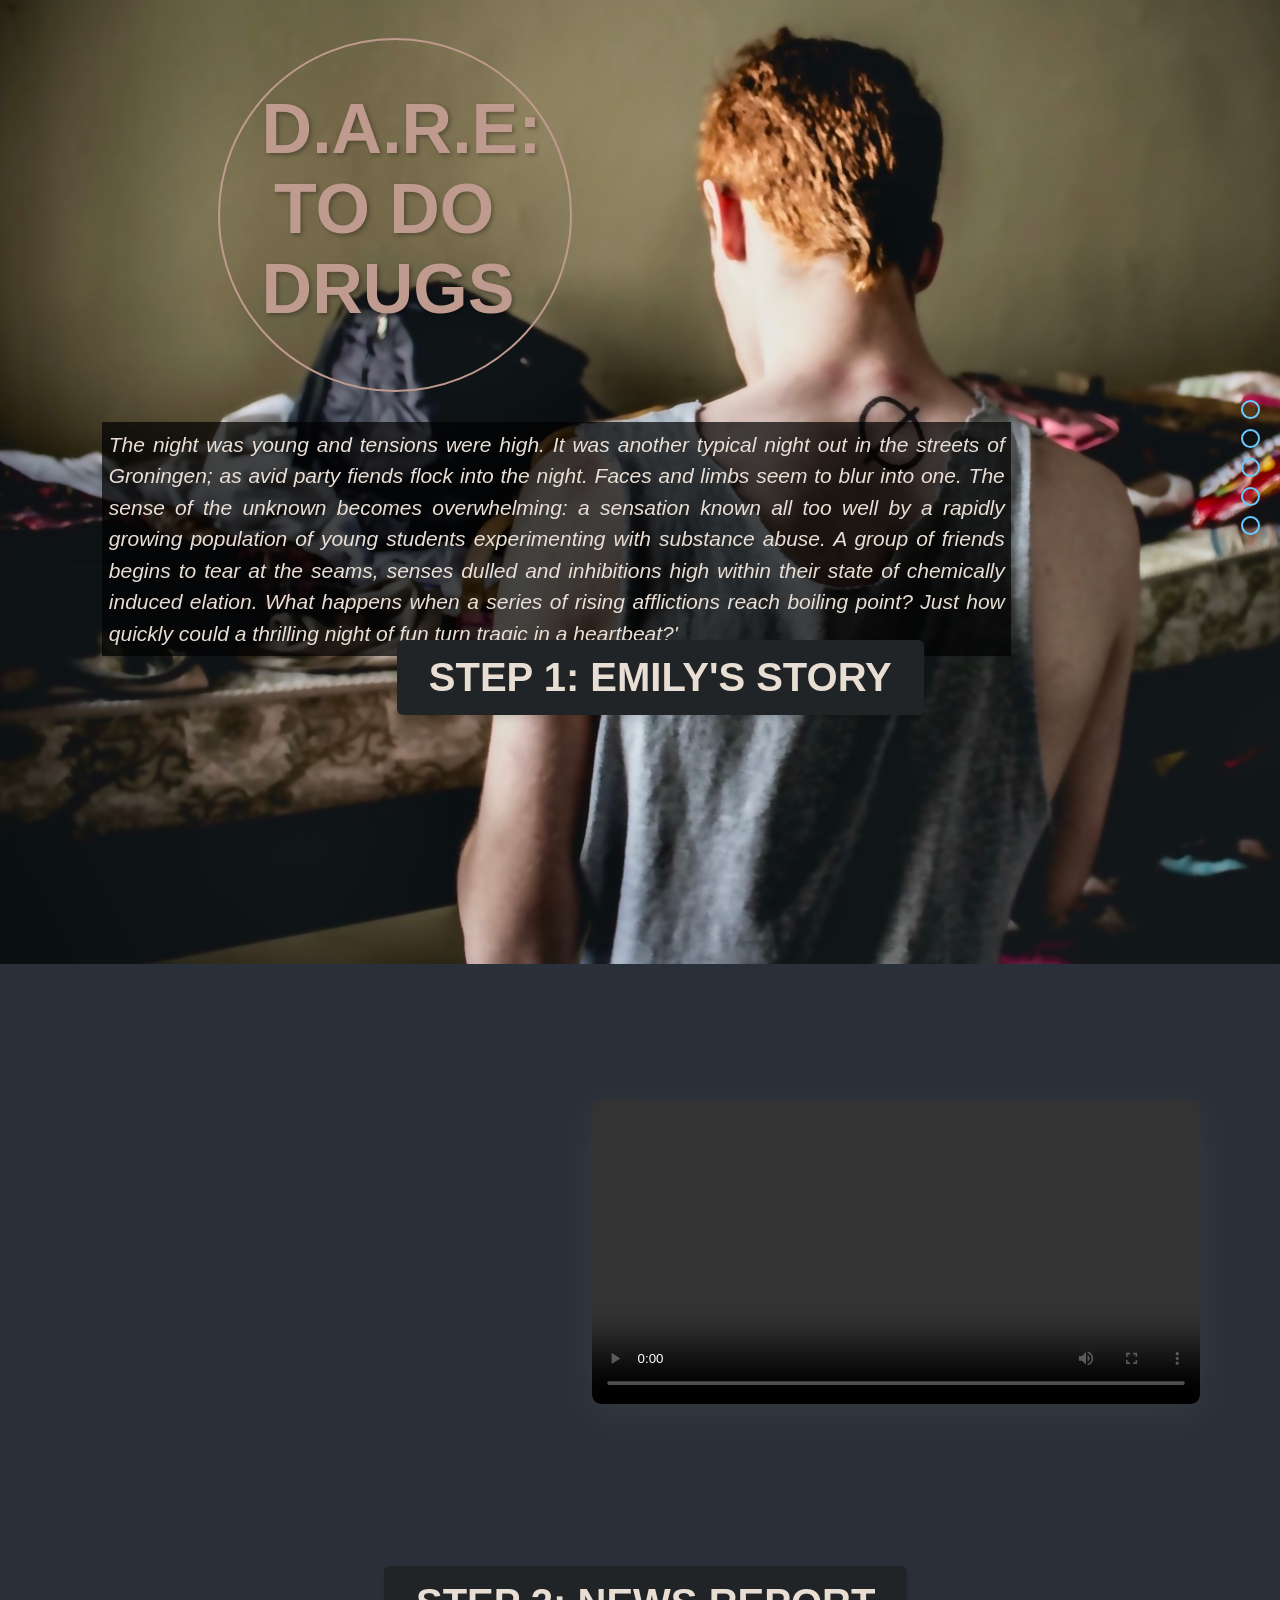
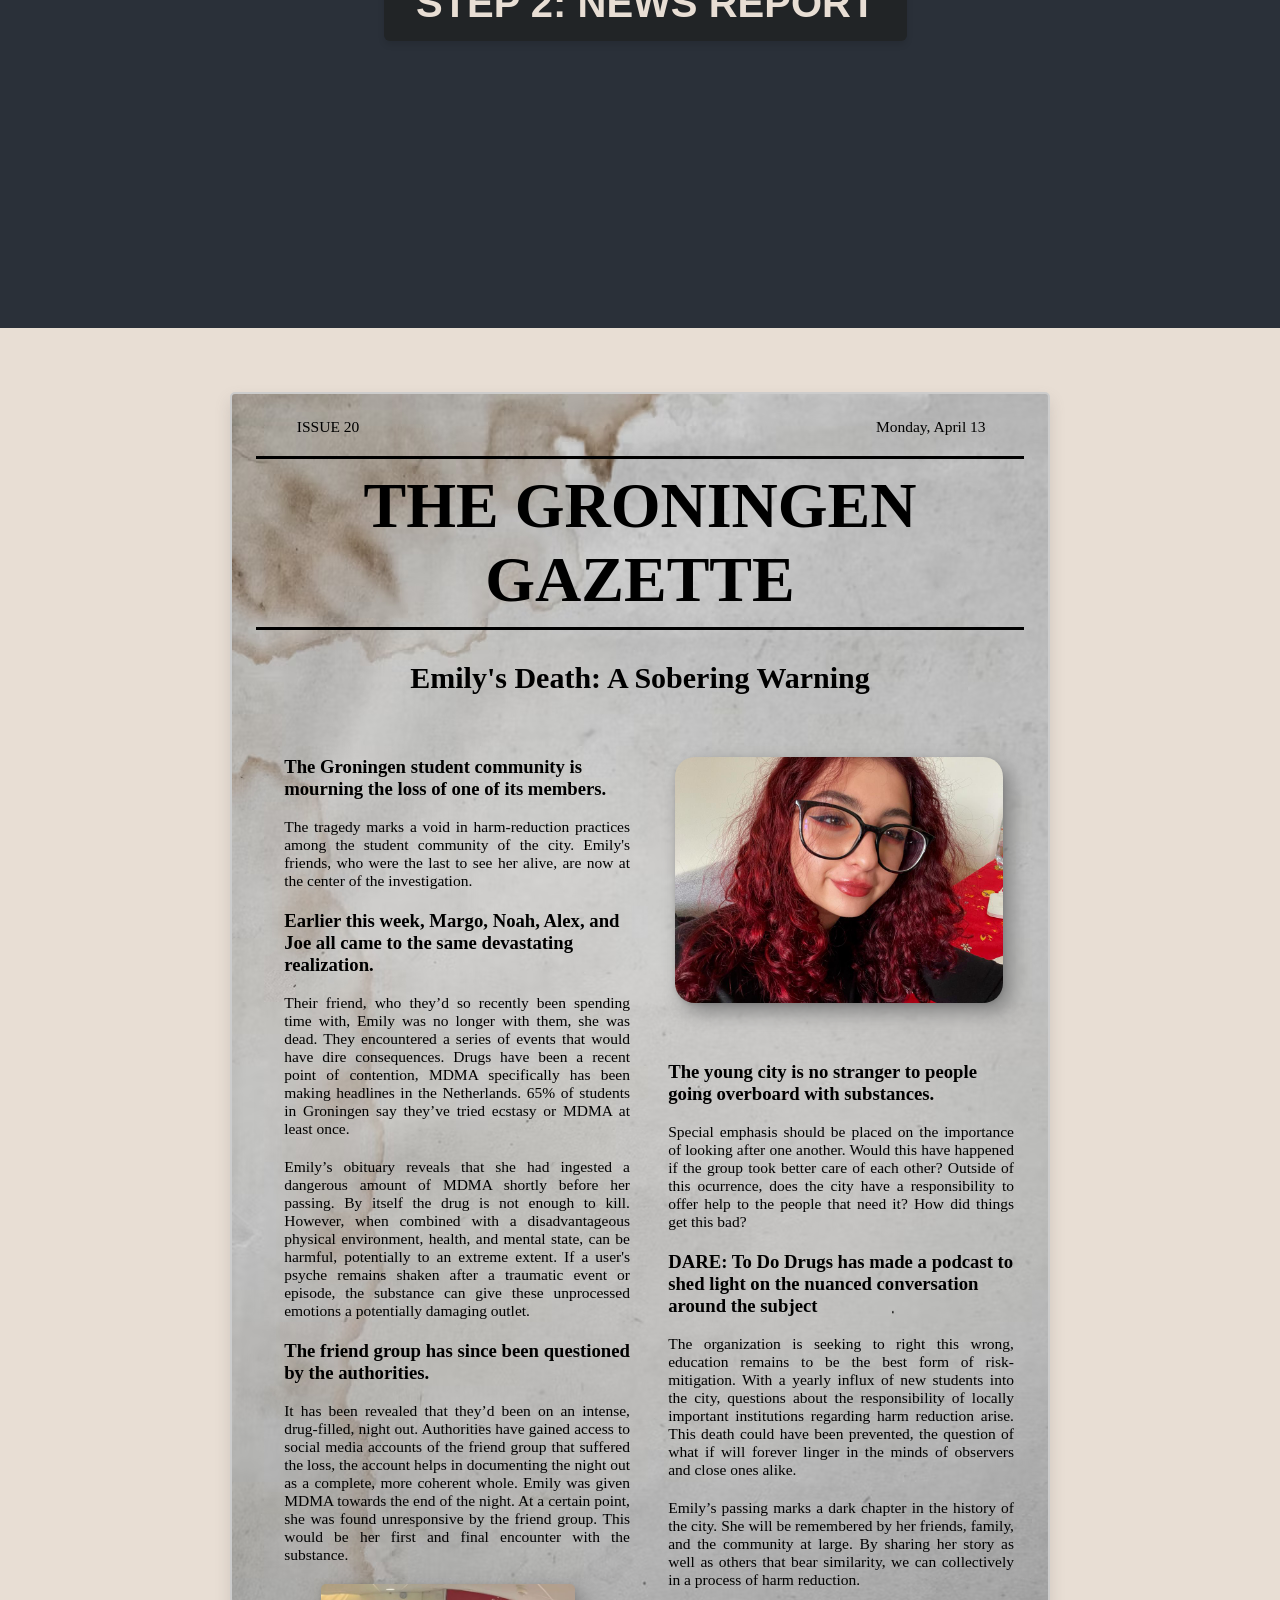
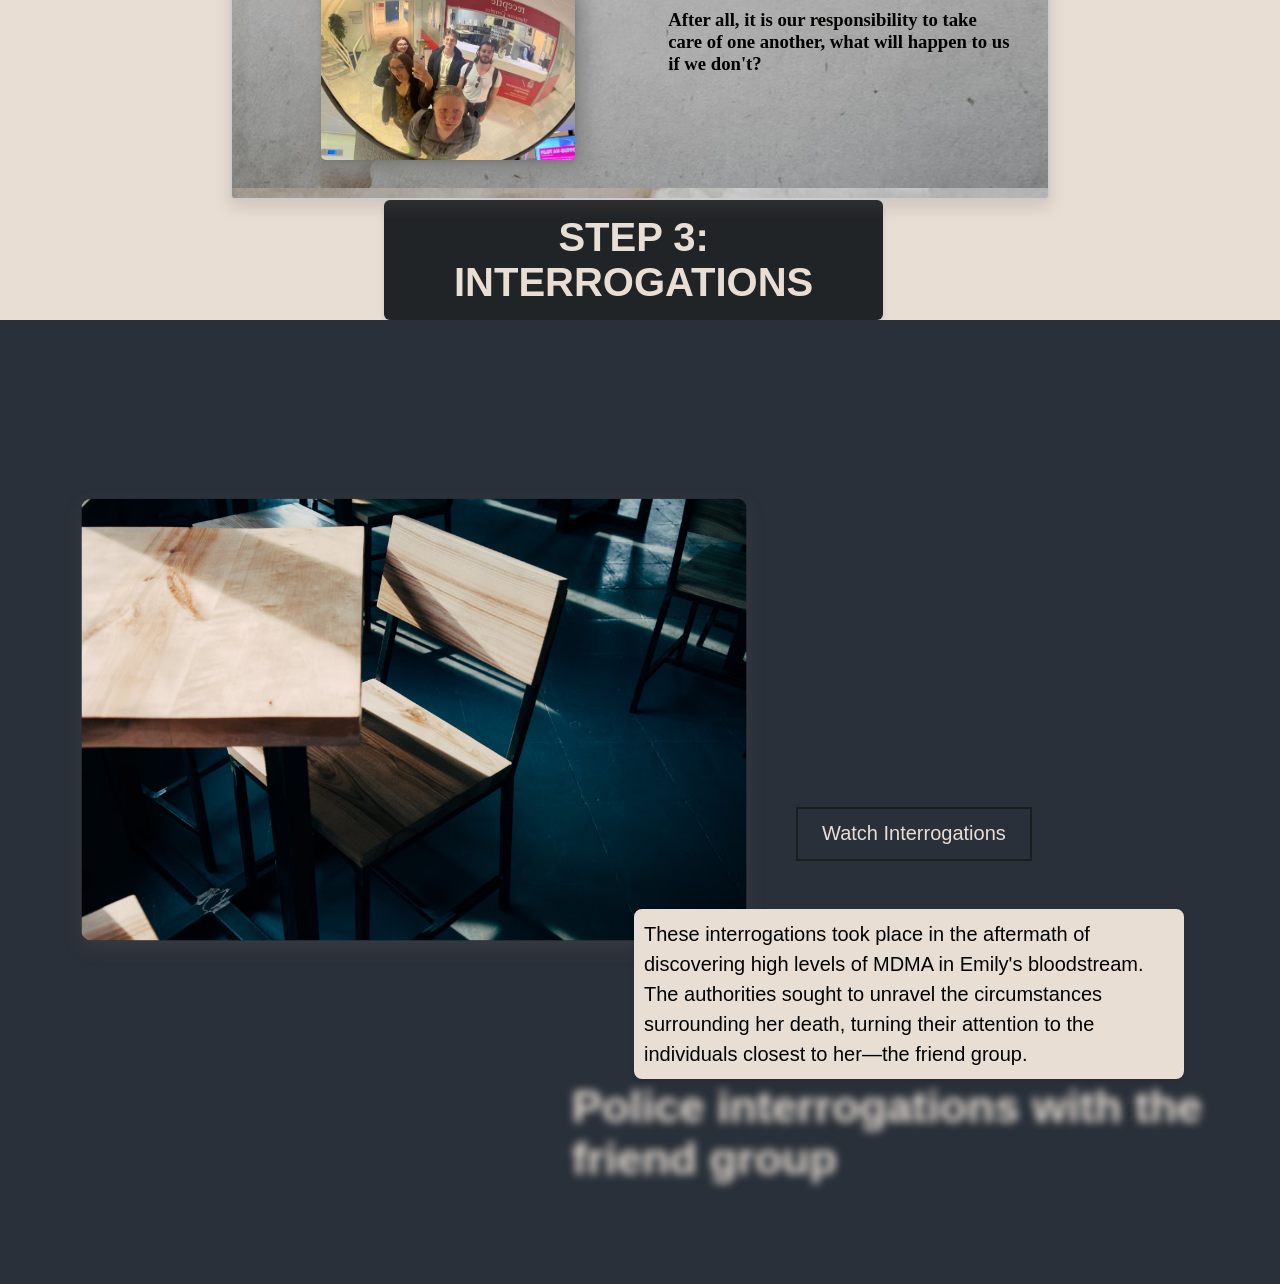
==== commit 005d6480: "update final version" ====
--- a/index.html
+++ b/index.html
@@ -7,138 +7,128 @@
 	<link rel="preconnect" href="https://fonts.gstatic.com" crossorigin>
 	<link href="https://fonts.googleapis.com/css2?family=Libre+Franklin:wght@100;500&family=Nunito+Sans:wght@200&display=swap" rel="stylesheet">
     <script src="dare.js"></script>
+    <meta name="viewport" content="width=device-width, initial-scale=1" />
 </head>
 <body>
-   
+<nav id="mainnav" class="">
+    <ul class="dotnav dotnav-vertical dotnav-right nav">
+        <li class="awesome-tooltip" title="Home"><a href="#home"></a></li>
+        <li class="awesome-tooltip" title="About"><a href="#about"></a></li>
+        <li class="awesome-tooltip" title="Skills"><a href="#skills"></a></li>
+        <li class="awesome-tooltip" title="Projects"><a href="#projects"></a></li>
+        <li class="awesome-tooltip" title="Contact"><a href="#contact"></a></li>        
+    </ul>
+</nav>
+<section id="home" class="page-section"> 
     <div class="firstpage">
-            <div class="circle-animation">
-                  <h1 class="title">DARE: TO DO DRUGS</h1>
-                </div>
-        
-            <div class="main" id="section1">
-                <a href="#section2"><button class="custom-button" type="button">STEP 1: EMILY'S STORY</button></a>
+        <div class="circle-animation">
+              <h1 class="title">D.A.R.E: TO DO DRUGS</h1>
             </div>
-    </div>
-
-    <div class="main" id="section2">
-
-
-        <div class="fade-in-container">
+            <div class="quote">
+                <p class="quote-text">
+                The night was young and tensions were high. It was another typical night out in the streets of Groningen; as avid party fiends flock into the night. Faces and limbs seem to blur into one. The sense of the unknown becomes overwhelming: a sensation known all too well by a rapidly growing population of young students experimenting with substance abuse. A group of friends begins to tear at the seams, senses dulled and inhibitions high within their state of chemically induced elation. 
+What happens when a series of rising afflictions reach boiling point? Just how quickly could a thrilling night of fun turn tragic in a heartbeat?'</p>
+            </div>
+    
+        <div class="main" id="section1">
+            <a href="#section2"><button class="custom-button" type="button">STEP 1: EMILY'S STORY</button></a>
+        </div>
+</div>                    
+</section> 
+<section id="about"> 
+    <div class="main" id="section2">   
+    <div class="fade-in-container">
         <h4 class="fade-in-text">
             <span class="fade-in-word">Initial</span>
             <span class="fade-in-word">Police</span>
             <span class="fade-in-word">Interrogation</span>
         </h4>
-        <p class="joe fade-in-text"> Following the sudden death of Emily in Groningen, the police conducted an initial interrogation with Joe, one of her close friends from a group of five. Joe, being a suspect, was questioned regarding their relationship and devastating accident.</p>
-        </div>
-        <iframe src="https://www.youtube.com/embed/QH2-TGUlwu4" frameborder="0" allowfullscreen “align= center” ></iframe>
+        <p class="joe"> Following the sudden death of Emily in Groningen, the police conducted an initial interrogation with Joe, one of her close friends from a group of five. Joe, being a suspect, was questioned regarding their relationship and devastating accident.    </p>
+    </div>
+    <video controls>
+        <source src="JOE.mp4" type="video/mp4">
+      </video>
             <div class='btn-container2'>
                 <a href="#section3"><button class="newsbutton" type="button">STEP 2: NEWS REPORT</button></a>
             </div>
-</div>
-
+</div>       
+</section>
+<section id="skills">
     <div class="main" id="section3">
         <div id='container'>
             <header>
             <p>ISSUE 20</p>
-            <p class="date">Monday, September 13</p>
+            <p class="date">Monday, April 13</p>
                 <h1 class="report-title">THE GRONINGEN GAZETTE</h1>
                 <h2>Emily's Death: A Sobering Warning</h2>
             </header>
             <main>
                 <div class="row">
                     <div class="column">
+                        <br/>
+                         <br/>
                     <h3 class="border-middle">The Groningen student community is mourning the loss of one of its members.</h3>
+                    <br/>
 			            <p class="paragraph">
-                            Earlier this week, Margo, Noah, Alex, and Joe all came to the same devastating realization. Their friend, who they’d so recently been spending time with, was now dead. Emily was no longer with them.</p>
-			            <p class="paragraph">Emily's friends, Margo, Noah, Alex, and Joe, who were the last to see her alive, are now at the center of the investigation. The group of five had attended a rave, a notorious setting for substance abuse, where they encountered a series of events that would have dire consequences.</p>
-			            <p class="paragraph">Emily's obituary reveals that she had ingested MDMA shortly before her passing. By itself the drug is not enough to kill. However, when combined with a disadvantageous physical environment, health, and mental state, the substance has the potential to bring out deeply buried urges in its users.</p>
-			            <p class="paragraph">The friend group has since been questioned by the authorities. It has been revealed that they’d gone to a rave. The rave is where Emily was given MDMA. At a certain point in the night, she was found unresponsive by the friend group. This would be her first and final encounter with the substance.
+                            The tragedy marks a void in harm-reduction practices among the student community of the city. 
+                            Emily's friends, who were the last to see her alive, are now at the center of the investigation.  </p>
+                            <h3 class="border-middle">Earlier this week, Margo, Noah, Alex, and Joe all came to the same devastating realization.</h3>
+                        <br/>
+			            <p class="paragraph"> Their friend, who they’d so recently been spending time with, Emily was no longer with them, she was dead.  They encountered a series of events that would have dire consequences. Drugs have been a recent point of contention, MDMA specifically has been making headlines in the Netherlands. 65% of students in Groningen say they’ve tried ecstasy or MDMA at least once.
+
                         </p>
-			           
-			    </div>
+                        <p class="paragraph"> Emily’s obituary reveals that she had ingested a dangerous amount of MDMA shortly before her passing. By itself the drug is not enough to kill. However, when combined with a disadvantageous physical environment, health, and mental state, can be harmful, potentially to an extreme extent. If a user's psyche remains shaken after a traumatic event or episode, the substance can give these unprocessed emotions a potentially damaging outlet. 
+                        </p>   
+                        <h3 class="border-middle">The friend group has since been questioned by the authorities.</h3>
+                    <br/>
+                    <p class="paragraph">It has been revealed that they’d been on an intense, drug-filled, night out. Authorities have gained access to social media accounts of the friend group that suffered the loss, the account helps in documenting the night out as a complete, more coherent whole. Emily was given MDMA towards the end of the night. At a certain point, she was found unresponsive by the friend group. This would be her first and final encounter with the substance.
+
+                    </p>
+                    <img class="group" src="group.jpeg">
+                    </div>
                 <div class="column">
-                    <img src="pills.png" style="width: 250px;">
-                    <p class="paragraph">Keeping all of this in mind, special emphasis should be placed on the importance of looking after one another. Would this have happened if the group took better care of each other?
+                    <img class="diana" src="diana.jpeg">
+                    <br/>
+                    <br/><br/><br/>
+                    <h3 class="border-middle">The young city is no stranger to people going overboard with substances.</h3>
+                    <br/>
+                    <p class="paragraph">Special emphasis should be placed on the importance of looking after one another. Would this have happened if the group took better care of each other? Outside of this ocurrence, does the city have a responsibility to offer help to the people that need it? How did things get this bad?
+
                     </p>
-                    <p class="paragraph">With a yearly influx of new students into the city, questions about the responsibility of locally important institutions regarding harm reduction arise. This death could have been prevented, the question of what if will forever linger in the minds of observers and close ones alike.
+                    <h3 class="border-middle">DARE: To Do Drugs has made a podcast to shed light on the nuanced conversation around the subject</h3>
+                    <br/>
+                    <p class="paragraph">The organization is seeking to right this wrong, education remains to be the best form of risk-mitigation. With a yearly influx of new students into the city, questions about the responsibility of locally important institutions regarding harm reduction arise. This death could have been prevented, the question of what if will forever linger in the minds of observers and close ones alike.
+
                     </p>
-                    <h3 class="border-middle">The death marks a dark chapter in the history of the city, how did things get this bad?
-                    </h3>
+                    <p class="paragraph">Emily’s passing marks a dark chapter in the history of the city. She will be remembered by her friends, family, and the community at large. By sharing her story as well as others that bear similarity, we can collectively in a process of harm reduction. 
+                    </p>
+                    <h3 class="border-middle">After all, it is our responsibility to take care of one another, what will happen to us if we don't? </h3>
                 </div>
             </main>
         </div>
         <div class='btn-container3'>
             <a href="#section4"><button class="newsbutton" type="button">STEP 3: INTERROGATIONS</button></a>
-        </div>
-    </div>
-                    
-            
-
+        </section>
+<section id="projects">
     <div class="main" id="section4">
         <div id="playlist-section">
-            <a href="https://www.youtube.com/watch?v=rmdpVuG-fGA&ab_channel=AsphaltTangoRecords" target="_blank"><img class="interrogation" src="interrogation.jpg"></a>
+            <a href="https://youtube.com/playlist?list=PL5m-_z1_u4jk7v17BMDOcvJMMIohNhamN" title="Watch Interrogations" target="_blank"><img class="interrogation" src="interrogation.jpg"></a>
             <div class="fade-in-playlist">
                 <h4 class="fade-in-text">
                     <span class="fade-in-word">Police</span>
-                    <span class="fade-in-word">interrogation</span>
-                    <span class="fade-in-word">of</span>
+                    <span class="fade-in-word">interrogations</span>
+                    <span class="fade-in-word">with</span>
                     <span class="fade-in-word">the</span>
                     <span class="fade-in-word">friend</span>
                     <span class="fade-in-word">group</span>
                 </h4>
-                <p class="p-interrogation">These interrogations took place in the aftermath of discovering high levels of MDMA in Emily's bloodstream. The authorities sought to unravel the circumstances surrounding her death, turning their attention to the people closest to her — the friend group. </p>
-                <a href="https://www.youtube.com/watch?v=rmdpVuG-fGA&ab_channel=AsphaltTangoRecords" target="_blank" class="interr-btn">Watch interrogations</a>
             </div>
         </div>
-    </div>
-    <div class='btn-container5'>
-        <a href="#section5"><button class="newsbutton" type="button">STEP 4: INSTAGRAM</button></a>
-    </div>
-                    
-
-    <div class="main" id="section5">
-        <div id="instagram-section">
-            <img class="insta-photo" src="insta.jpg">
-            <div class="fade-in-insta">
-                <h4 class="fade-in-text">
-                    <span class="fade-in-word">Instagram</span>
-                    <span class="fade-in-word">account</span>
-                    <span class="fade-in-word">of</span>
-                    <span class="fade-in-word">the</span>
-                    <span class="fade-in-word">friend</span>
-                    <span class="fade-in-word">group</span>
-                </h4>
-                <p class="p-interrogation">This Instagram account was used by the friend group to post different photos and capture moments with eachother. </p>
-                <a href="https://www.youtube.com/watch?v=rmdpVuG-fGA&ab_channel=AsphaltTangoRecords" target="_blank" class="interr-btn">Instagram</a>
-            </div>
-        </div>
-        <div class='btn-container6'>
-            <a href="#section6"><button class="newsbutton" type="button">STEP 5: PODCAST</button></a>
-        </div>
-    </div>
-
-    <div class="main" id="section6">
-        <div id="podcast-container">
-            <div class="waveWrapper waveAnimation">
-                <div class="waveWrapperInner bgTop">
-                  <div class="wave waveTop" style="background-image: url('http://front-end-noobs.com/jecko/img/wave-top.png')"></div>
-                </div>
-                <div class="waveWrapperInner bgMiddle">
-                  <div class="wave waveMiddle" style="background-image: url('http://front-end-noobs.com/jecko/img/wave-mid.png')"></div>
-                </div>
-                <div class="waveWrapperInner bgBottom">
-                  <div class="wave waveBottom" style="background-image: url('http://front-end-noobs.com/jecko/img/wave-bot.png')"></div>
-                </div>
-              </div>
-
-        </div>
-
-    </div>
-
-    </div>
-<br/>
-<br/>
-</body> 
-</html>
-
+            <p class="p-interrogation">These interrogations took place in the aftermath of discovering high levels of MDMA in Emily's bloodstream. The authorities sought to unravel the circumstances surrounding her death, turning their attention to the individuals closest to her—the friend group. </p>
+            <a href="https://youtube.com/playlist?list=PL5m-_z1_u4jk7v17BMDOcvJMMIohNhamN" title="Watch Interrogations" target="_blank">
+                <button class="btn-container4" type="button">Watch Interrogations</button>
+              </a>
+    </div>    
+</section> 
+</body>
+</html>
--- a/dare.css
+++ b/dare.css
@@ -1,15 +1,120 @@
-html {
+* {
+  margin: 0;
+  padding: 0;
+}
+body, html {
+  height: 100%;
   scroll-behavior: smooth !important;
-}
+  width: 100%;
+}           
 
 body {
-	font-family: 'Libre Franklin', sans-serif;
-	margin: 0;
-	padding: 0;
-	background-color:  #E8DED4 !important;;
-}
+  background: #fff;   
+  position: relative;             
+}
+
+section {
+  padding-top: 5%;
+  min-height: 100%;
+  font-weight: 300;
+  color: #2a3039;
+  z-index: 1;
+  position: relative;
+  width: 100%;
+}
+section h1 {
+  font-size: 35px;
+}
+
+#skills {
+  background: #E8DED4;;
+  color: #ffffff;
+  width: 100%;
+}
+#projects {
+  background: #2a3039;    
+  width: 100%;
+}
+
+.dotnav-right {
+  right: 10px;
+  top: 50%;
+  margin-top: -50px;
+  height: 100px;
+  z-index: 999;
+  position: fixed;
+}
+
+.dotnav {
+  padding: 0;
+  list-style: none;
+  font-size: 0.001px;
+}
+
+.dotnav > li {
+  display: inline-block;
+  font-size: 1rem;
+  vertical-align: top;
+}
+.dotnav > li:nth-child(n+2) {
+  margin-left: 15px;
+}
+
+.dotnav > li > a {
+  display: inline-block;
+  -moz-box-sizing: content-box;
+  box-sizing: content-box;
+  width: 15px;
+  height: 15px;
+  border-radius: 50%;
+  border: 2px solid #66ccff;
+  vertical-align: top;
+  overflow: hidden;
+  padding: 0;
+  text-indent: -999%;
+}
+.dotnav > li > a:hover,
+.dotnav > li > a:focus {
+  background: #66ccff;
+  outline: none;
+}
+.dotnav > li > a:active {
+  background: #66ccff;
+}
+.dotnav > li.active > a {
+  background: #66ccff;
+}
+.dotnav-vertical > li {
+  display: block;
+  margin-right:10px;
+}
+.dotnav-vertical > li:nth-child(n+2) {
+  margin-left: 0;
+  margin-top: 10px;
+}
+.awesome-tooltip + .tooltip > .tooltip-inner {
+  background-color: #66ccff; 
+  color: #fff; 
+  border: 1px solid #66ccff; 
+}
+.awesome-tooltip + .tooltip.left > .tooltip-arrow{
+  top:50%;
+  right:0;
+  margin-top:-5px;
+  border-top:5px solid transparent;
+  border-bottom:5px solid transparent;
+  border-left:5px solid #66ccff;
+}
+
+/*section home*/
+#home{
+background-image: url(firstpage.jpg);
+background-size: cover;
+background-repeat: no-repeat;
+background-position: center;
+}
+
 .firstpage {
-  background-image: url(firstpage.jpg);
   text-align: center;
   height: 100%;
   font-size: 18px;
@@ -17,11 +122,12 @@
 }
 
 .title {
+  font-family: 'Helvetica', sans-serif;
   font-size: 70px;
   width: 70%;
   justify-content: left;
   align-items: left;
-  margin-left: 15%;
+  margin-left: 12%;
   position: absolute;
   margin-top: 14%;
   text-shadow: 2px 2px 4px rgba(0, 0, 0, 0.3);
@@ -34,8 +140,8 @@
   width: 350px;
   height: 350px;
   border-radius: 50%;
-  margin-left: 10%;
-  margin-top: 70px;
+  margin-left: 17%;
+  margin-top: -2%;
   border: 2px solid #bf9a8e;
   animation: circle-pulse 4s infinite;
   overflow: hidden;
@@ -61,8 +167,10 @@
   background-color:   #212426ff;
   color: #E8DED4;
   font-size: 40px;
-  margin-top: 49%;
+  margin-top: 45%;
   position: relative;
+  margin-left: 28%;
+  float: left;
   border: none;
   padding: 15px 32px;
   text-align: center;
@@ -73,6 +181,7 @@
   border-radius: 6px;
   box-shadow: 0 4px 6px rgba(0, 0, 0, 0.1);
   transition: background-color 0.3s ease-in-out, transform 0.3s ease-in-out;
+  font-family: Helvetica, sans-serif;
 }
 
 .custom-button:hover {
@@ -115,7 +224,117 @@
   opacity: 0.3;
 }
 
-/*News report on emily s case*/
+/* Quote */
+.quote {
+  margin: 0 auto;
+  margin-top: 28%;
+  float: left;
+  margin-left: 3%;
+  font-family: Helvetica, sans-serif;
+
+}
+
+.quote-text {
+  width: 70%;
+  background-color: rgba(0, 0, 0, 0.7);
+  font-style: italic;
+  font-size: 21px;
+  line-height: 1.5;
+  color: #E8DED4;
+  padding: 0.5%;
+  margin-bottom: 20%;
+  text-align: justify ;
+}
+
+/*section instagram*/
+
+/*section youtube*/
+#about{
+  background-color: #2a3039;
+}
+/*Fade In Text Animation */
+.fade-in-container {
+  width: 60%;
+  display: flex;
+  flex-direction: column;
+  align-items: center;
+  opacity: 0;
+  transform: translateY(20px);
+  transition: opacity 0.8s, transform 0.8s;
+  /**float: left;*/
+  position: absolute;
+}
+
+.fade-in-container.fade-in {
+  opacity: 1;
+  transform: translateY(0);
+}
+
+.fade-in-text {
+  font-family: "Montserrat Medium", Arial;
+  font-size: 45px;
+  transform: scale(0.94);
+  color: #E8DED4;
+  opacity: 0;
+  filter: blur(4px);
+  transition: opacity 0.8s, filter 0.8s;
+  transform: translateY(20px);
+  animation: fade-in 30s forwards cubic-bezier(0.11, 0, 0.5, 0);
+  margin-left: -18%;
+  margin-top: 14%;
+}
+
+.fade-in-text.fade-in {
+  opacity: 1;
+  filter: blur(0);
+}
+
+.joe {
+  font-family: Helvetica, sans-serif;
+  font-size: 20px;
+  line-height: 1.5;
+  border-radius: 8px;
+  width: 530px;
+  box-shadow: 0 2px 4px rgba(0, 0, 0, 0.1);
+  opacity: 0;
+  transform: translateY(20px);
+  transition: opacity 0.8s, transform 0.8s;
+  border-bottom: 8px;
+  background-color: #E8DED4;
+  border: 10px solid;
+  border-color: #E8DED4;
+  text-align: start;
+  float: left;
+  margin-top: 27%;
+  margin-left: -18%;
+}
+
+.joe.fade-in {
+  opacity: 1;
+  transform: translateY(0);
+}
+
+
+/* Youtube video properties */
+video {
+  width: 50%;
+  height: 60%;
+  float: right;
+  box-shadow: 0 10px 40px 0 rgba(109, 100, 100, 0.2); /* Adjust the values here */
+  border-radius: 10px;
+  transform: scale(0.95);
+  transition: transform 0.3s ease-in-out;
+  margin-right: 5%;
+  margin-top: 5%;
+}
+
+video:hover {
+  transform: scale(1);
+  box-shadow: 0 6px 10px 0 rgba(109, 100, 100, 0.3); /* Adjust the values here */
+}
+
+
+  /*News report on emily s case button*/
 .btn-container2 {
   display: flex;
   justify-content: center;
@@ -125,9 +344,12 @@
   margin-left: 30%;
   padding-bottom: 100px;
   margin-bottom: 100%;
+  font-family: Helvetica, sans-serif;
+  
 }
 
 .newsbutton {
+  font-family: Helvetica, sans-serif;
   background-color:   #212426ff;
   color: #E8DED4;
   font-size: 40px;
@@ -152,473 +374,410 @@
   transform: translateY(50px);
 }
 
-/*Fade In Text Animation */
-.fade-in-container{
-    float: left;
-    width: 60%;
-    position: absolute;
-    flex-direction: column;
-    margin-top: 8%;
-    margin-left: 5%;
+/*news report*/
+#container {
+  width: 60%;
+  position: relative;
+  margin: auto;
+  padding: 24px;
+  border: 2px solid #ccc;
+  border-radius: 5px;
+  display: flex;
+  flex-wrap: wrap;
+  justify-content: center;
+  align-items: center;
+  box-shadow: 0 8px 16px 0 rgba(109, 100, 100, 0.2);
+  background-image: url("newspaper.jpg");
+  font-family: 'Newsreader';
+  color: black;
+}
+
+p{
+  position: absolute;
+  margin-bottom: 20px;
+  clear: both;
+  font-size: 15.5px;
+  margin-left: 5%;
+  color: black;
+}
+.date{
+  float: right;
+  position: relative;
+  margin-right: 5%;
+  color: black;
+}
+header h2 {
+  font-size: 30px;
+  margin: 0 0 2%;
+  text-align: center;
+  padding-top: 2%;
+}
+
+/* Header styles */
+.header {
+  text-align: center;
+  margin-bottom: 5%;
+  color: black;
+}
+
+.header h1 {
+  font-size: 40px;
+  font-weight: bold;
+  margin-bottom: 2%;
+  color: black;
+}
+
+.header p {
+  font-size: 5%;
+  font-weight: bold;
+  margin-bottom: 0;
+}
+
+/* Article content styles */
+.report-title {
+  font-size: 64px;
+  margin: 0 0 2%;
+  border-bottom: 3px solid black;
+  padding-bottom: 10px;
+  border-top: 3px solid black;
+  margin-top: 5%;
+  padding-top: 10px;
+  text-align: center;
+  color: black;
+  width: 100%;
+  font-weight: bold;
+}
+
+h2 {
+  font-size: 40px;
+  margin: 0 0 10px;
+  text-align: center;
+  padding-top: 10px;
+  color: black;
+}
+
+.paragraph{
+    position: relative;
+    color: black;
+    text-align: justify
+}
+
+.border-middle{
+  margin-left: 5%;
+}
+ 
+.row {
+  display: flex;
+  width: 100%;
+}
+
+/* Create two equal columns that sit next to each other */
+.column {
+  width: 80%;
+  flex: 50%;
+  padding: 10px;
+}
+
+.diana {
+  margin-left: 7%;
+  margin-top: 10%;
+  width: 90%;
+  border-radius: 20px;
+  box-shadow: 0 2px 4px rgba(0, 0, 0, 0.1);
+  object-fit: cover;
+  filter: drop-shadow(8px 8px 10px gray);
+}
+
+.diana::after {
+  content: "";
+  display: block;
+  position: absolute;
+  top: 0;
+  left: 0;
+  width: 100%;
+  height: 100%;
+  border-radius: 5px;
+  background-color: rgba(0, 0, 0, 0.5);
+}
+
+.group{
+  width: 70%;
+  margin-left: 15%;
+  border-radius: 5px;
+  box-shadow: 0 2px 4px rgba(0, 0, 0, 0.1);
+  object-fit: cover;
+  filter: drop-shadow(8px 8px 10px gray);
+}
+
+.group::after {
+  content: "";
+  display: block;
+  position: absolute;
+  top: 0;
+  left: 0;
+  width: 100%;
+  height: 100%;
+  border-radius: 5px;
+  background-color: rgba(0, 0, 0, 0.5);
+}
+
+.btn-container3{
+  margin-left: 30%;
+  width: 39%;
+  font-size: 20%;
+}
     
-}
-
-.fade-in-text {
-  font-family: "Montserrat Medium", Arial;
-  font-size: 45px;
-  transform: scale(0.94);
-  color: #222222;
-  opacity: 0;
-  filter: blur(4px);
-  transition: opacity 0.8s, filter 0.8s;
-  transform: translateY(20px);
-  animation: fade-in 30s forwards cubic-bezier(0.11, 0, 0.5, 0);
-}
-
-.fade-in-text.fade-in {
-  opacity: 1;
-  filter: blur(0);
-}
-
-.joe {
-  font-size: 20px;
-  line-height: 1.5;
-  border-radius: 8px;
-  width: 530px;
-  box-shadow: 0 2px 4px rgba(0, 0, 0, 0.1);
-  opacity: 0;
-  transform: translateY(20px);
-  transition: opacity 0.8s, transform 0.8s;
-  border-bottom: 8px;
-  background-color: #919AA3ff;;
-  border: 10px solid;
-  border-color: #919AA3ff;;
-  text-align:start;
-  float: left;
-  margin-left: -1px;
-}
-
-.joe.fade-in {
-  opacity: 1;
-  transform: translateY(0);
-}
-
-/* Youtube video properties */
-iframe {
-width: 50%;
-height: 500px;
-float: right;
+/*link to videos*/
+/*link to videos*/
+.interrogation {
+float: left;
+position: relative;
+margin-left: 5%;
+width: 700px;
 box-shadow: 0 8px 20px 0 rgba(109, 100, 100, 0.2);
 border-radius: 10px;
 transform: scale(0.95);
 transition: transform 0.3s ease-in-out;
-margin-right: 5%;
-margin-top: 5%;
-}
-
-iframe:hover {
+cursor: pointer;
+margin-top: 8%;
+}
+
+.interrogation:hover {
 transform: scale(1);
 box-shadow: 0 10px 20px 0 rgba(109, 100, 100, 0.3);
 }
 
-
-/*news report*/
-#container {
-    width: 900px;
-    position: relative;
-    margin: auto;
-    padding: 24px;
-    border: 2px solid #ccc;
-    border-radius: 5px;
-    display: flex;
-    flex-wrap: wrap;
-    justify-content: center;
-    align-items: center;
-    box-shadow: 0 8px 16px 0 rgba(109, 100, 100, 0.2);
-    background-image: url("newspaper.jpg");
-    font-family: 'Newsreader';
-    margin-top: 55%;
-  }
-
-  p{
-    position: absolute;
-    margin-bottom: 20px;
-    clear: both;
-    font-size: 15px;
-    margin-left: 30px;
-  }
-  .date{
-    float: right;
-    position: relative;
-    margin-right: 30px;
-  }
-  header h2 {
-    font-size: 40px;
-    margin: 0 0 10px;
-    text-align: center;
-    padding-top: 10px;
-}
-  
-  /* Header styles */
-  .header {
-    text-align: center;
-    margin-bottom: 30px;
-  }
-  
-  .header h1 {
-    font-size: 36px;
-    font-weight: bold;
-    margin-bottom: 10px;
-  }
-  
-  .header p {
-    font-size: 18px;
-    font-weight: bold;
-    margin-bottom: 0;
-  }
-  
-  /* Article content styles */
-  
-  .report-title {
-    font-size: 64px;
-    margin: 0 0 20px;
-    border-bottom: 3px solid black;
-    padding-bottom: 10px;
-    border-top: 3px solid black;
-    margin-top: 40px;
-    padding-top: 10px;
-    text-align: center;
-    width: 950px;
-    font-weight: bold;
-  }
-  
-  h2 {
-    font-size: 40px;
-    margin: 0 0 10px;
-    text-align: center;
-    padding-top: 10px;
-  }
- 
-  .paragraph{
+.fade-in-playlist {
+font-family: 'Poppins';
+font-size: 16px;
+font-weight: 500px;
+width: 600px;
+float: right;
+margin-top: 2%;
+}
+
+.p-interrogation {
+font-family: Helvetica, sans-serif;
+font-size: 20px;
+line-height: 1.5;
+border-radius: 8px;
+width: 530px;
+box-shadow: 0 2px 4px rgba(0, 0, 0, 0.1);
+border-bottom: 8px;
+background-color: #E8DED4;
+border: 10px solid;
+border-color: #E8DED4;
+text-align: start;
+position: relative;
+margin-top: -20%;
+float: right;
+margin-right: 7.5%;
+}
+
+.p-interrogation.fade-in {
+opacity: 1;
+transform: translateY(0);
+transition-delay: 0.3s;
+}
+
+.btn-container4 {
+font-family: "Cormorant Garamond", arial;
+outline: 0;
+border: 2px solid #1b1e21;
+cursor: pointer;
+background-color: #2a3039;
+color: #E8DED4;
+padding: 14px 24px 16px;
+font-size: 20px;
+font-weight: 500;
+line-height: 1;
+transition: transform 200ms, background-color 200ms, color 200ms;
+position: absolute;
+margin-top: 33%;
+float: right;
+margin-left: 2.5%;
+}
+
+.btn-container4:hover {
+background-color: rgba(232, 222, 212, 0.7);
+color: #1b1e21;
+transform: scale(0.95);
+}
+
+.btn-container4.hide {
+opacity: 0;
+transform: translateY(50px);
+}
+
+
+/* Media queries for responsive design */
+@media screen and (max-width: 500px) {
+/* first page style responsive */
+.circle-animation {
+  position: absolute;
+  width: 50%;
+  height: 23%;
+  margin-top: 10%;
+  margin-left: 10%;
+}
+
+.title{
+  font-size: 200%;
+  margin-top: 18%;
+  margin-left: 17%;
+}
+
+.custom-button {
+  margin-top: 170%;
+  position: relative;
+  font-size: 20px;
+  padding: 14px 24px 16px;
+  margin-left: 17%;
+}
+
+.quote {
+  display: none;
+}
+
+/*   second page (youtube video (to first interrogation) style responsive) */
+  video {
+      width: 100%;
+      height: 30%;
+      float: none;
+      margin-top: 5%;
+    }
+    .fade-in-container {
+      width: 60%;
+      display: flex;
+      flex-direction: column;
+      align-items: center;
+      /**float: left;*/
       position: relative;
-  }
-   
-  .row {
-    display: flex;
-    width: 900px;
-  }
-  
-  /* Create two equal columns that sit next to each other */
-  .column {
-    width: 900px;
-    flex: 50%;
-    padding: 10px;
-  }
-
-  img {
-    margin-left: 60px;
-    margin-top: 20px;
-  }
-  
-  /*link to videos*/
-
-.interrogation{
-  float:left;
-  width: 700px;
-  box-shadow: 0 8px 20px 0 rgba(109, 100, 100, 0.2);
-  border-radius: 10px;
-  transform: scale(0.95);
-  transition: transform 0.3s ease-in-out;
-  cursor: pointer;
-}
-
-.interrogation:hover {
-  transform: scale(1);
-  box-shadow: 0 10px 20px 0 rgba(109, 100, 100, 0.3);
-  }
-
-  .fade-in-playlist{
-    font-family: 'Poppins';
-    font-size: 16px;
-    font-weight: 500px;
-    width: 700px;
-    float: right;
-  }
-    /*link to videos*/
-    #playlist-section{
-      width: 90%;
-      height: 70%;
-      margin-left: 5%;
-    }
-.interrogation{
-  float:left;
-  width: 50%;
-  box-shadow: 0 8px 20px 0 rgba(109, 100, 100, 0.2);
-  border-radius: 10px;
-  transform: scale(0.95);
-  transition: transform 0.3s ease-in-out;
-  cursor: pointer;
-  margin-left: 0;
-}
-
-.interrogation:hover {
-  transform: scale(1);
-  box-shadow: 0 10px 20px 0 rgba(109, 100, 100, 0.3);
-  }
-
-  .fade-in-playlist{
-    font-family: 'Poppins';
-    font-size: 16px;
-    font-weight: 500px;
-    width: 47%;
-    float: right;
-    margin-right: 0;
-    margin-top: -1.5%;
-  }
-  .p-interrogation{
-    font-size: 20px;
-    line-height: 1.5;
-    border-radius: 8px;
-    width: 79.5%;
-    box-shadow: 0 2px 4px rgba(0, 0, 0, 0.1);
-    border-bottom: 8px;
-    background-color: #919AA3ff;
-    border: 10px solid;
-    border-color: #919AA3ff;
-    text-align:start;
-    float:right;
-    position: relative;
-    right: 18%;
-    margin-top: -20px;
-}
-
-  .btn-container3{
-    margin-left: 27%;
-    margin-bottom: 8%;
-  }
-
-  /* button that opens interrogation playlist on yt */
-  .interr-btn {
-    display: inline-block;
-    padding: 10px 20px;
-    background-color:  #212426ff;
-    color: #E8DED4;
-    text-decoration: none;
-    border-radius: 4px;
-    box-shadow: 0px 2px 4px rgba(0, 0, 0, 0.3);
-    transition: transform 0.3s ease-in-out;
-    cursor: pointer;
-    font-size: 17px;
-  }
-  
-  .interr-btn:hover {
-    transform: scale(1.1);
-  }
-
-    /* BUTTON to move to the insta account section */
-    .btn-container5{
-      margin-top: 42%;
-      padding: 10px;
-      margin-left: 32%;
-      margin-bottom: 12.5%;
-    }
-
-  /* Section for the insta account */
-  #instagram-section{
-    width: 90%;
-    height: 70%;
-    position: absolute;
-    margin-left: 5%;
-  }
-
-  .insta-photo{
-    position: relative;
-    float: right;
-    width: 700px;
-    box-shadow: 0 8px 20px 0 rgba(109, 100, 100, 0.2);
-    border-radius: 10px;
-    transform: scale(0.95);
-    transition: transform 0.3s ease-in-out;
-    cursor: pointer;
-    margin-right: 0;
-    margin-left: 100%;
-    margin-top: -2%;
-  }
-
-  .insta-photo:hover {
-    transform: scale(1);
-    box-shadow: 0 10px 20px 0 rgba(109, 100, 100, 0.3);
-    }
-
-  .fade-in-insta{
-    position: absolute;
-    font-family: 'Poppins';
-    font-size: 16px;
-    font-weight: 500px;
-    width: 47%;
-    float: left;
-    margin-right: 0;
-    margin-top: 0;
-  }
-
-  /* button to go to the podcast */
-  .btn-container6{
-    position: absolute;
-    margin-left: 34%;
-    margin-top: 33%;
-    
-  }
-  #podcast-container{
-    width: 100%;
-    height: 70%;
-    position: absolute;
-    margin-top: 50%;
-  }
-  @keyframes move_wave {
-    0% {
-        transform: translateX(0) translateZ(0) scaleY(1)
-    }
-    50% {
-        transform: translateX(-25%) translateZ(0) scaleY(0.55)
-    }
-    100% {
-        transform: translateX(-50%) translateZ(0) scaleY(1)
-    }
-}
-.waveWrapper {
-    overflow: hidden;
-    position: absolute;
-    left: 0;
-    right: 0;
-    bottom: 0;
-    top: 0;
-    margin: auto;
-}
-.waveWrapperInner {
-    position: absolute;
-    width: 100%;
-    overflow: hidden;
-    height: 100%;
-    bottom: -1px;
-    background-image: linear-gradient(to top, #27273c 20%, #E8DED4 80% );
-}
-.bgTop {
-    z-index: 15;
-    opacity: 0.5;
-}
-.bgMiddle {
-    z-index: 10;
-    opacity: 0.75;
-}
-.bgBottom {
-    z-index: 5;
-}
-.wave {
-    position: absolute;
-    left: 0;
-    width: 200%;
-    height: 100%;
-    background-repeat: repeat no-repeat;
-    background-position: 0 bottom;
-    transform-origin: center bottom;
-}
-.waveTop {
-    background-size: 50% 100px;
-}
-.waveAnimation .waveTop {
-  animation: move-wave 3s;
-   -webkit-animation: move-wave 3s;
-   -webkit-animation-delay: 1s;
-   animation-delay: 1s;
-}
-.waveMiddle {
-    background-size: 50% 120px;
-}
-.waveAnimation .waveMiddle {
-    animation: move_wave 10s linear infinite;
-}
-.waveBottom {
-    background-size: 50% 100px;
-}
-.waveAnimation .waveBottom {
-    animation: move_wave 15s linear infinite;
-}
-
-
-
-  /* Media queries for responsive design */
-@media screen and (max-width: 1000px) {
-  .fade-in-container, .joe {
-    width: 90%;
-    padding: 0 20px;
-    position: relative;
-    margin-top: 5%;
-  }
-  
-  iframe {
-    width: 100%;
-    height: 500px;
-    float: none;
-    margin-top: -1.5%;
-  }
-  
-  .btn-container{
-      font-size: 10px;
-      position: absolute;
-      margin-top: 5%;
-      width: 80%;
-      margin-left: 10%;
-      padding-bottom: 20%;
-  
-    }
-
-    #container{
-    clear: both;
     }
     
-    .circle-animation {
-      width: 20%;
-      height: 9.5%;
+    .fade-in-container.fade-in {
+      overflow:visible;
     }
-  
-    .title {
-      font-size: 35px;
-      margin-top: 18%;
-      margin-left: 20%;
-      position: relative;
-      width: 60%;
+    
+    .fade-in-text {
+      font-family: "Montserrat Medium", Arial;
+      font-size: 45px;
+      transform: scale(0.94);
+      color: #E8DED4;
+      margin-left: 70%;
+      margin-top: 5%;
     }
-  
-    .firstpage {
-      height: 100%;
+    
+    .fade-in-text.fade-in {
+      overflow: visible;
     }
 
-    #container {
+    .joe {
+      font-size: 20px;
+      line-height: 1.5;
+      border-radius: 8px;
+      width: 130%;
+      box-shadow: 0 2px 4px rgba(0, 0, 0, 0.1);
+      border-bottom: 8px;
+      background-color: #E8DED4;
+      border: 10px solid;
+      border-color: #E8DED4;
+      margin-top: 20%;
+      margin-left: 70%;
+      position: relative
+    }
+    
+    .joe.fade-in {
+      overflow: visible;
+    }
+
+    .btn-container2 {
+      display: flex;
+      justify-content: center;
+      align-items: center;
       margin-top: 10%;
-      width: 80%;
+      position: absolute;
+      margin-left: 30%;
+      padding-bottom: 100px;
+      margin-bottom: 100%;
+      
     }
-  
-    .report-title {
-      width: 90%;
-    }
-  
-    p {
-      margin-left: 5%;
-      margin-right: 5%;
-    }
-  
-    .column {
-      width: 80%;
-      max-width: none;
-    }
-
-    .row{
-      width: 100%;
-    }
-
-    .btn-container3{
-      position: absolute;
-      margin-left: 5%;
-    }
-  
-  }
+    
+    
+    /* Remove column styles */
+.column {
+width: 100%;
+flex: none;
+padding: 10px;
+}
+
+/* Adjust image styles */
+
+.diana, .group{
+display: none;
+}
+.interrogation {
+margin-left: 5%;
+width: 90%;
+margin-top: 20%;
+}
+
+/* Adjust container styles */
+#container {
+width: 80%;
+margin: auto;
+font-size: 10px;
+}
+
+.report-title {
+font-size: 27px;
+text-align: center;
+align-items: center;
+width: 100%;
+}
+
+header .h3{
+font-weight: bold;
+font-size: 12px;
+}
+
+.paragraph{
+font-size: 12px;
+text-align: justify;
+margin-right: 10%;
+}
+
+.border-middle{
+  width: 85%;
+}
+
+/* Remove flex and adjust width for row class */
+.row {
+display: block;
+width: 100%;
+}
+
+.newsbutton {
+padding: 14px 24px 16px;
+font-size: 20px;
+margin-left: -20%;
+position: flex;
+}
+
+/* page interrogation rest of the videos */
+.btn-container4{
+margin-left: -75%;
+margin-top: 170%;
+}
+
+.p-interrogation{
+margin-top: 95%;
+position: absolute;
+width: 80%;
+margin-left: 8%;
+}
+
+.fade-in-playlist{
+display: none;
+}
+}
